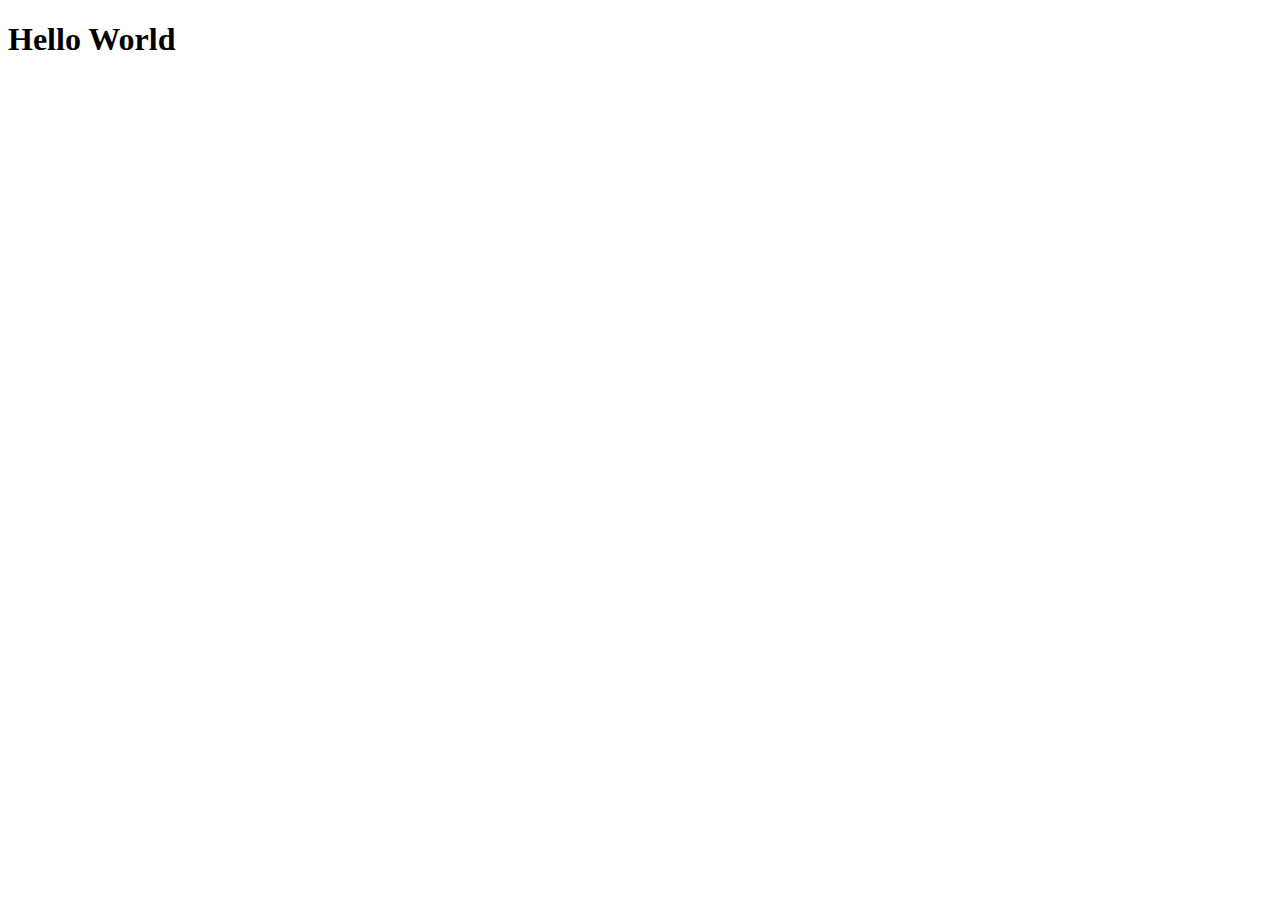
==== index.html @ 64132ff8 "Merge pull request #3 from Geek-N/html.index" ====
<!DOCTYPE html>
<html lang="en">
<head>
    <meta charset="UTF-8">
    <meta name="viewport" content="width=device-width, initial-scale=1.0">
    <title>Pulse Event Center</title>
    <link rel="stylesheet" href="./styles.css" />
</head>
<body>
    <header>
        <h1>Hello World</h1>
    </header>
    <main>

    </main>
    <script src="./script.js"></script>
</body>
</html>
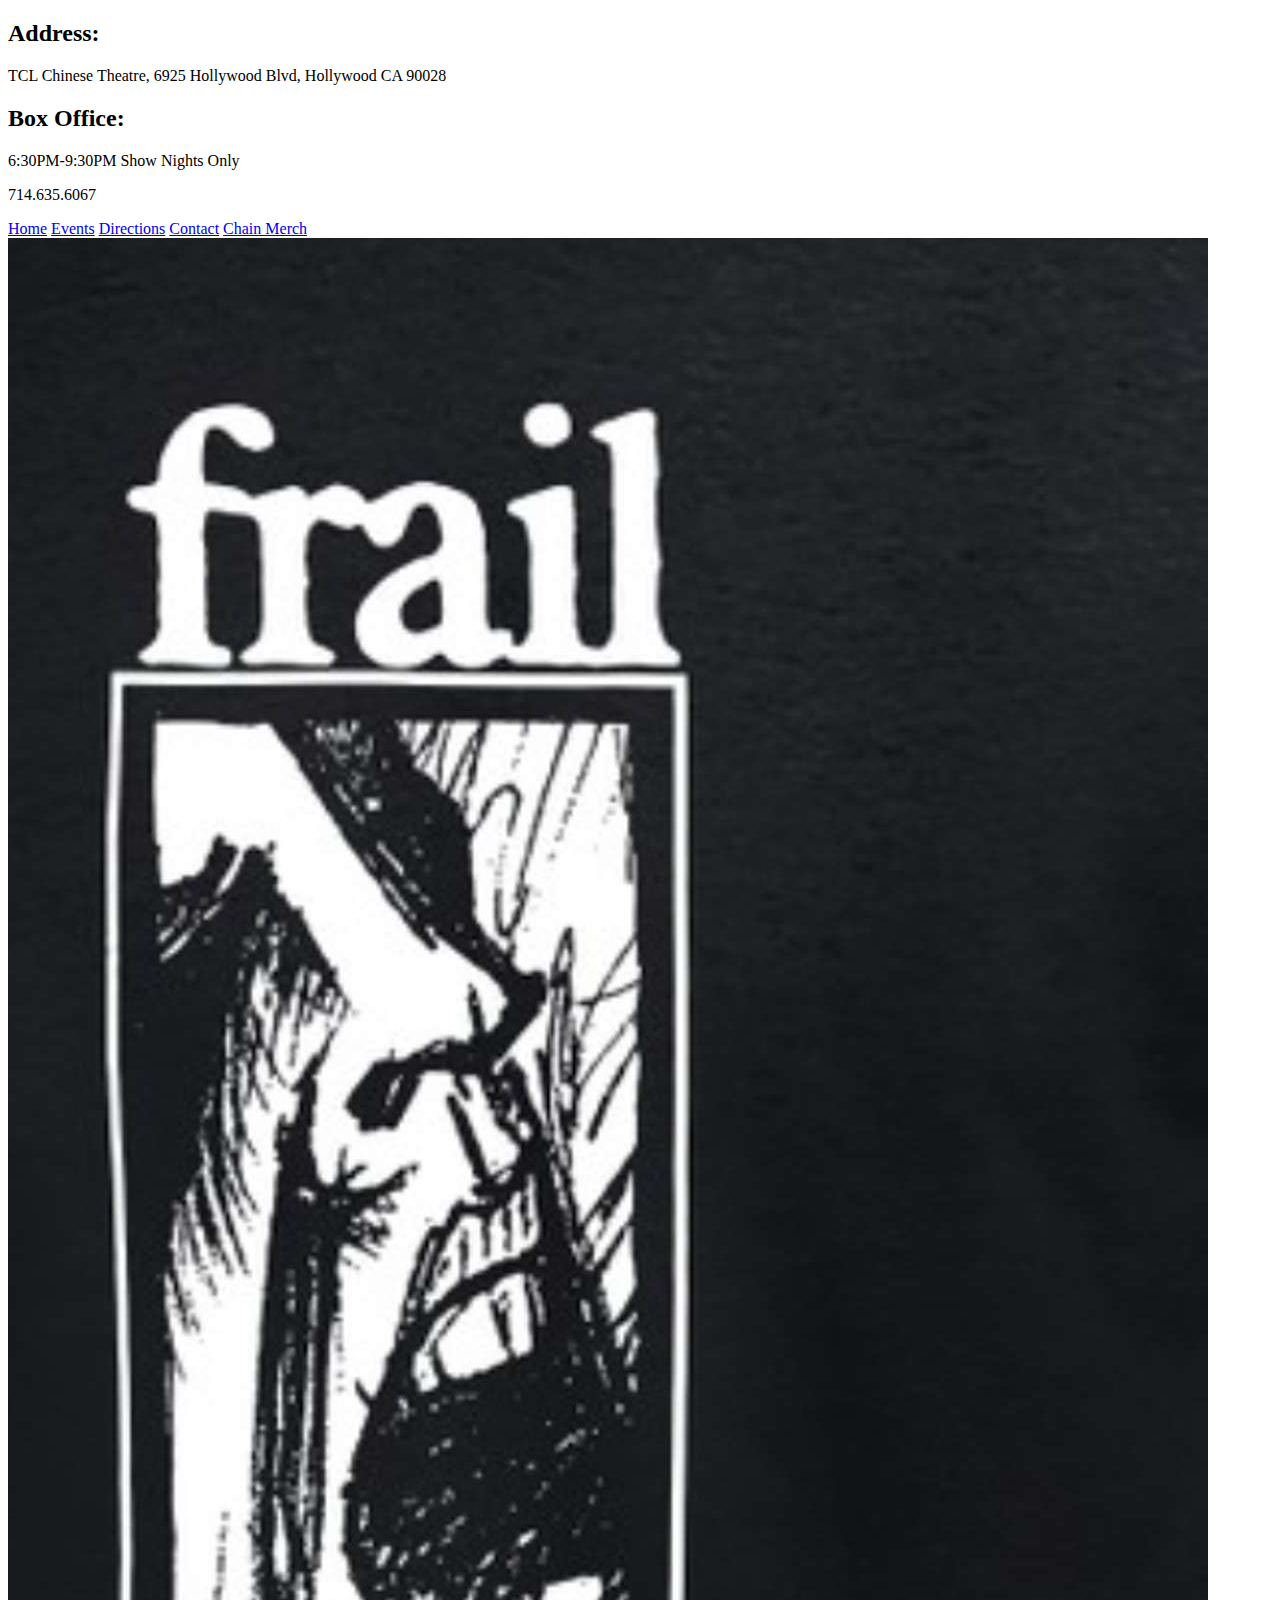
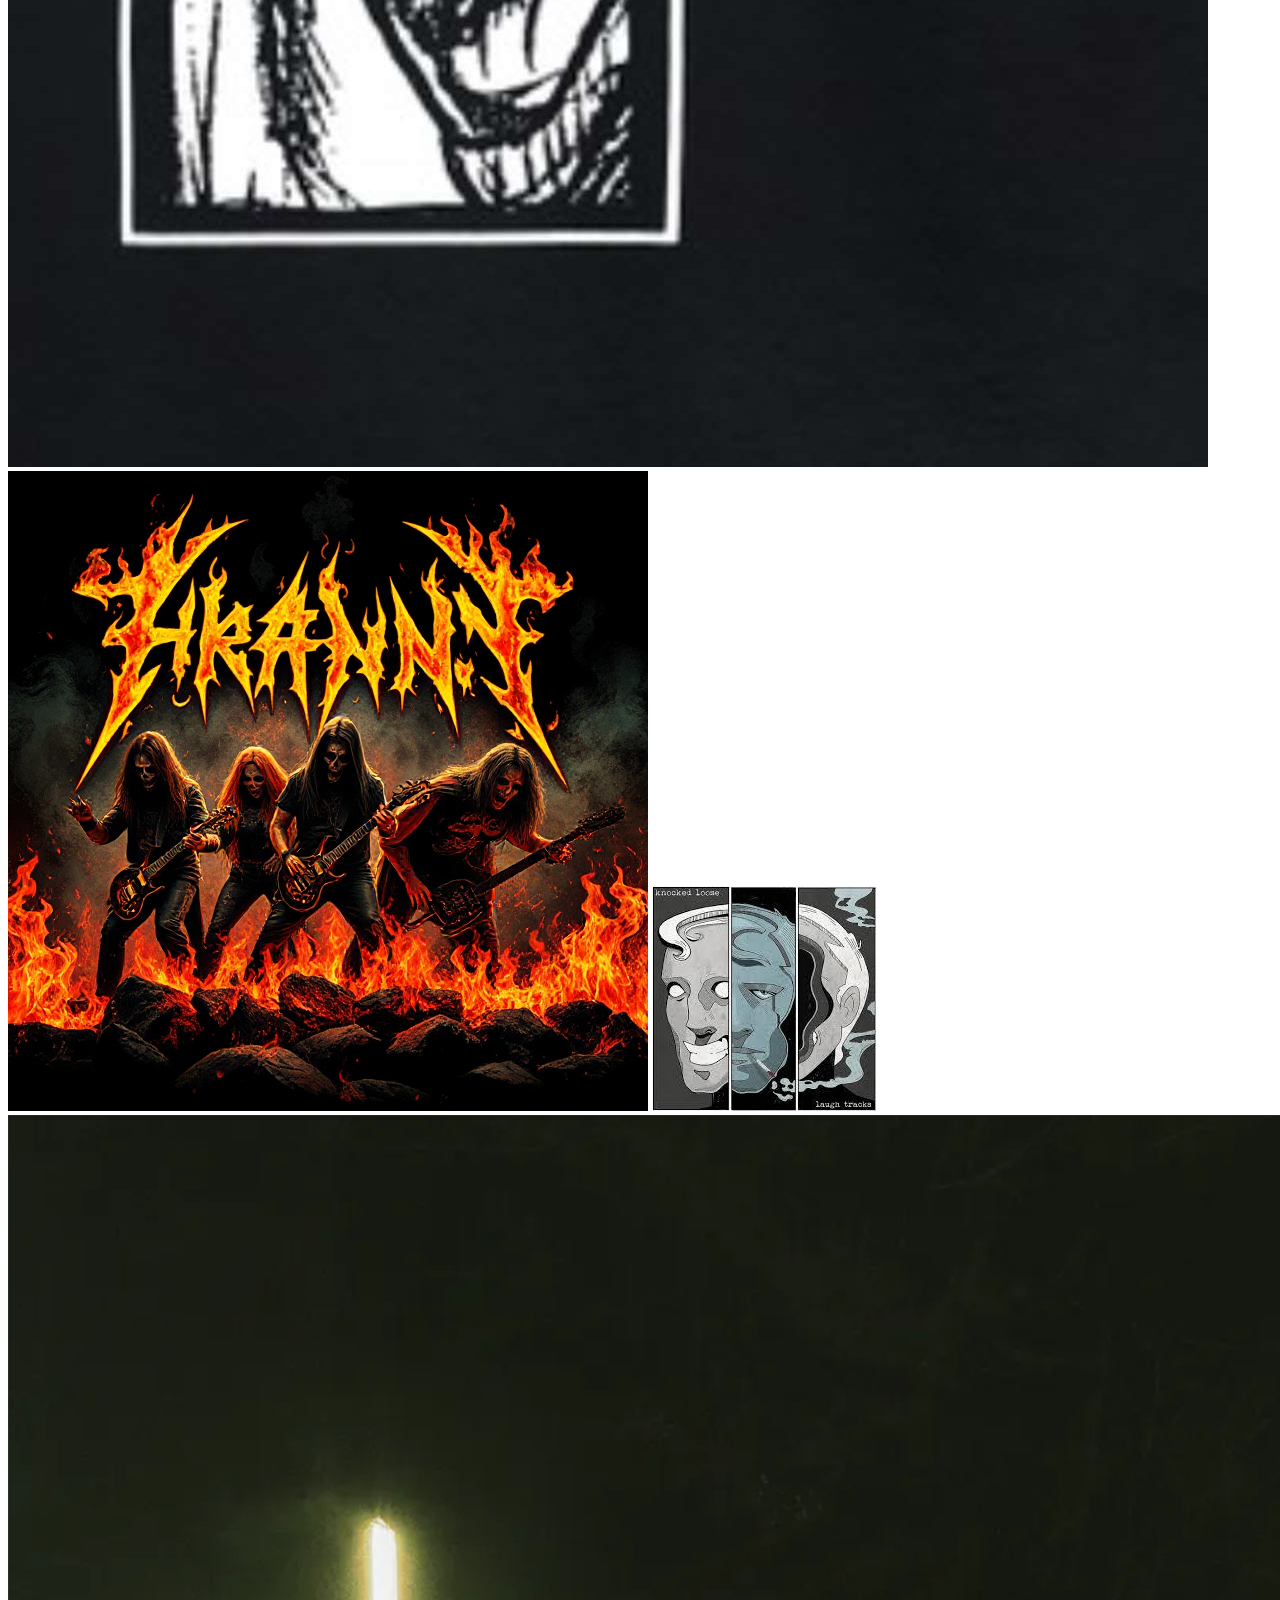
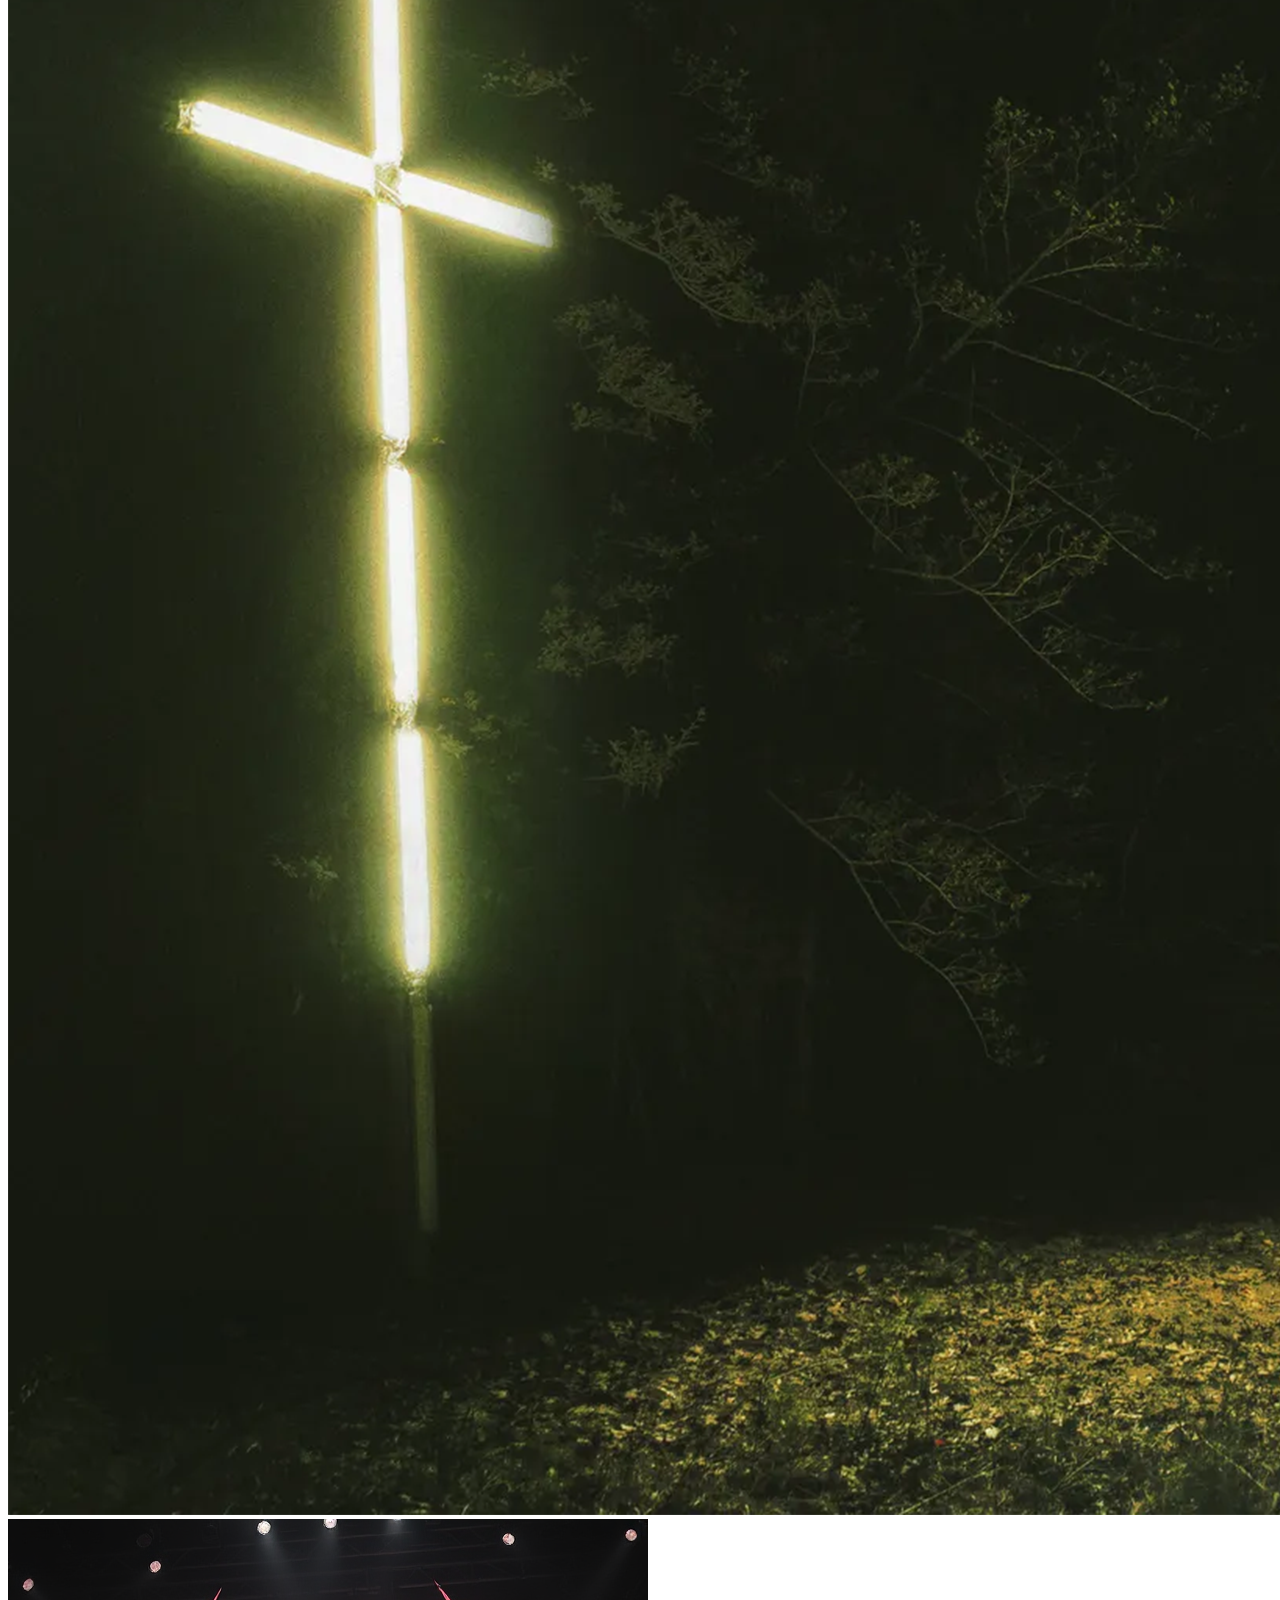
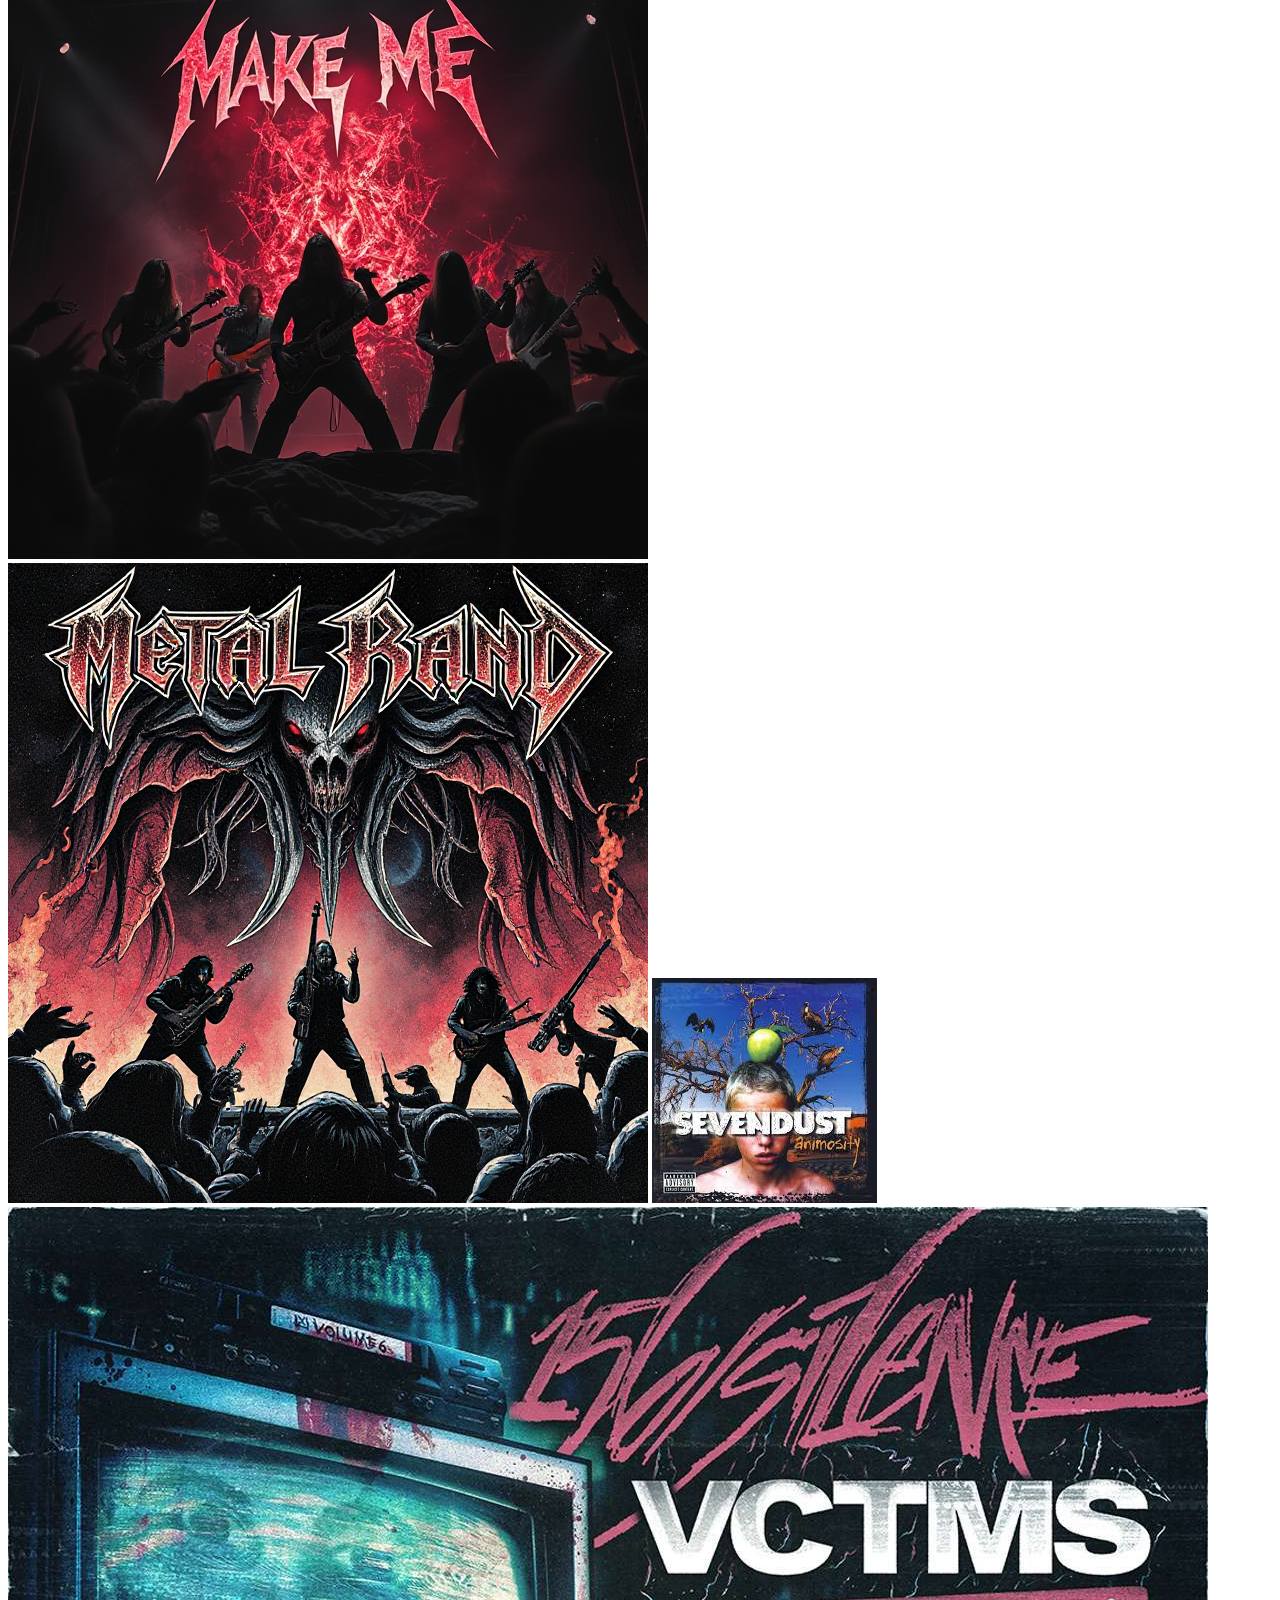
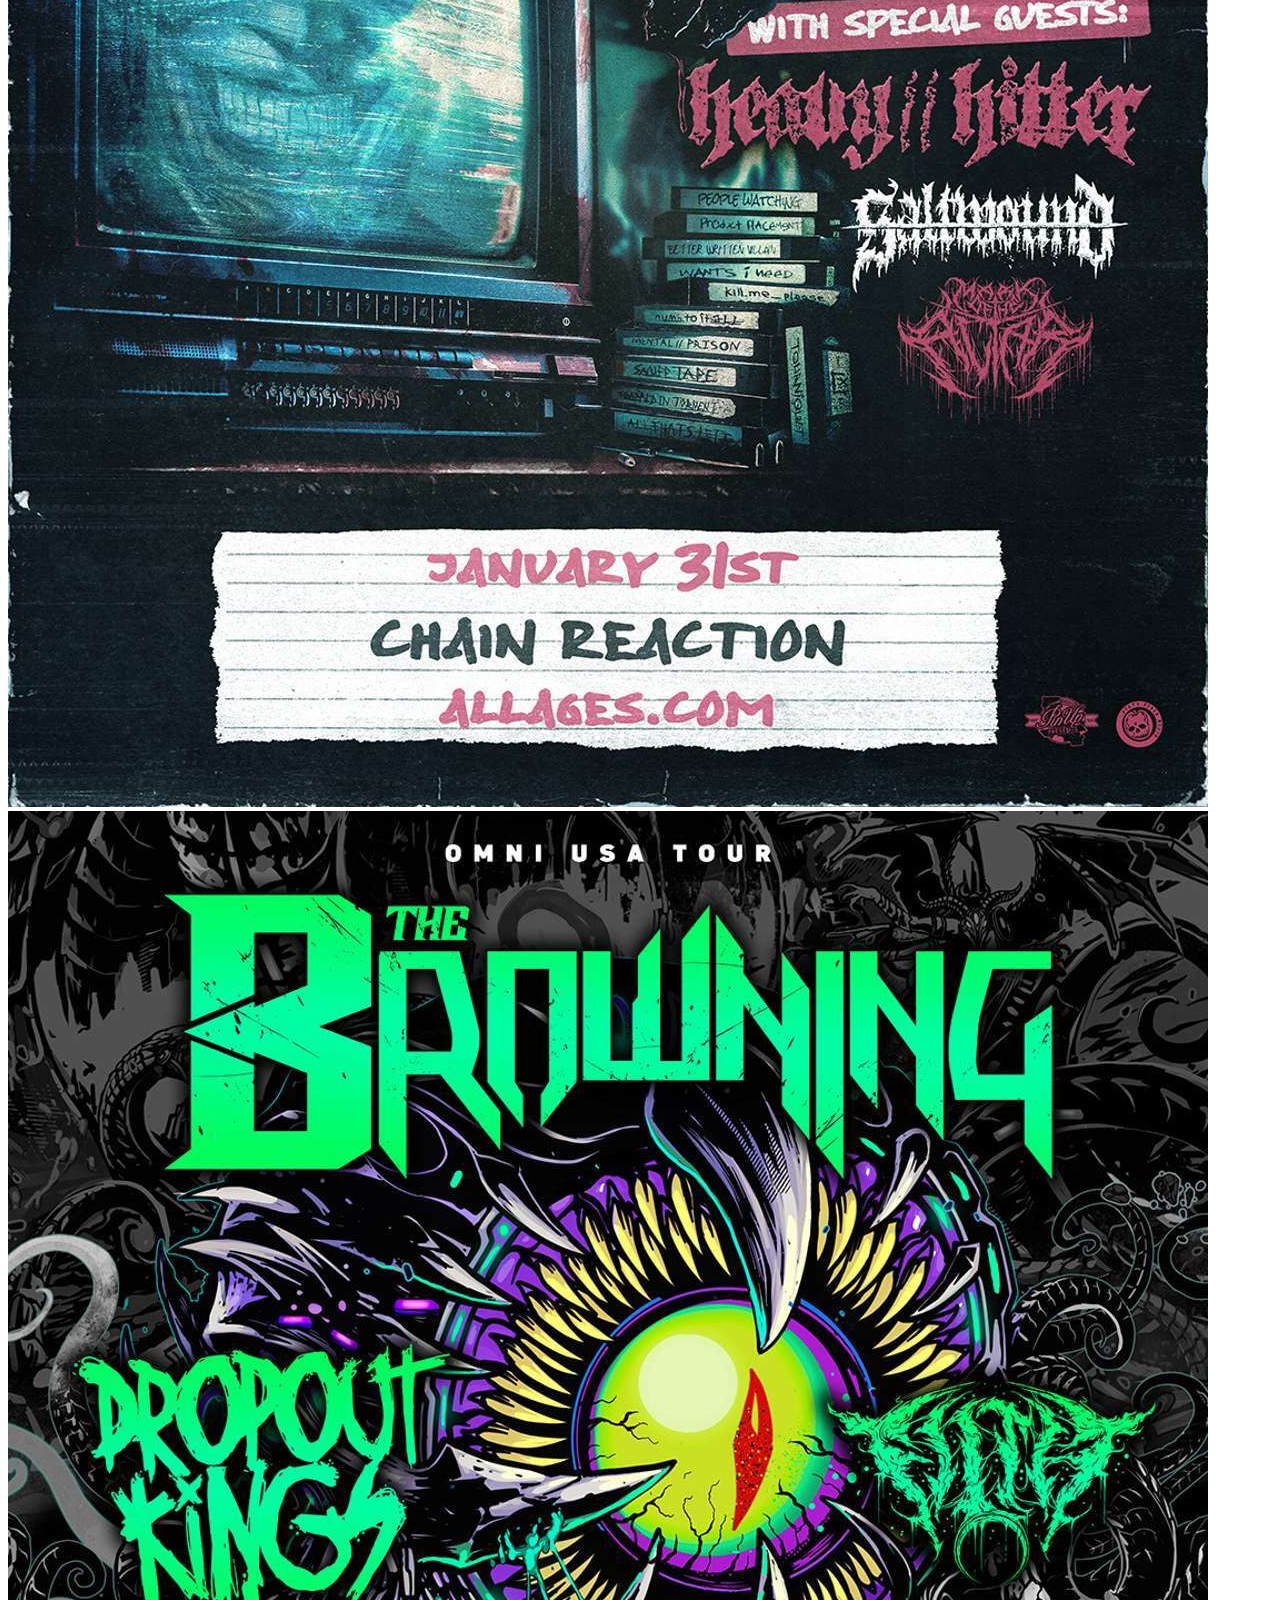
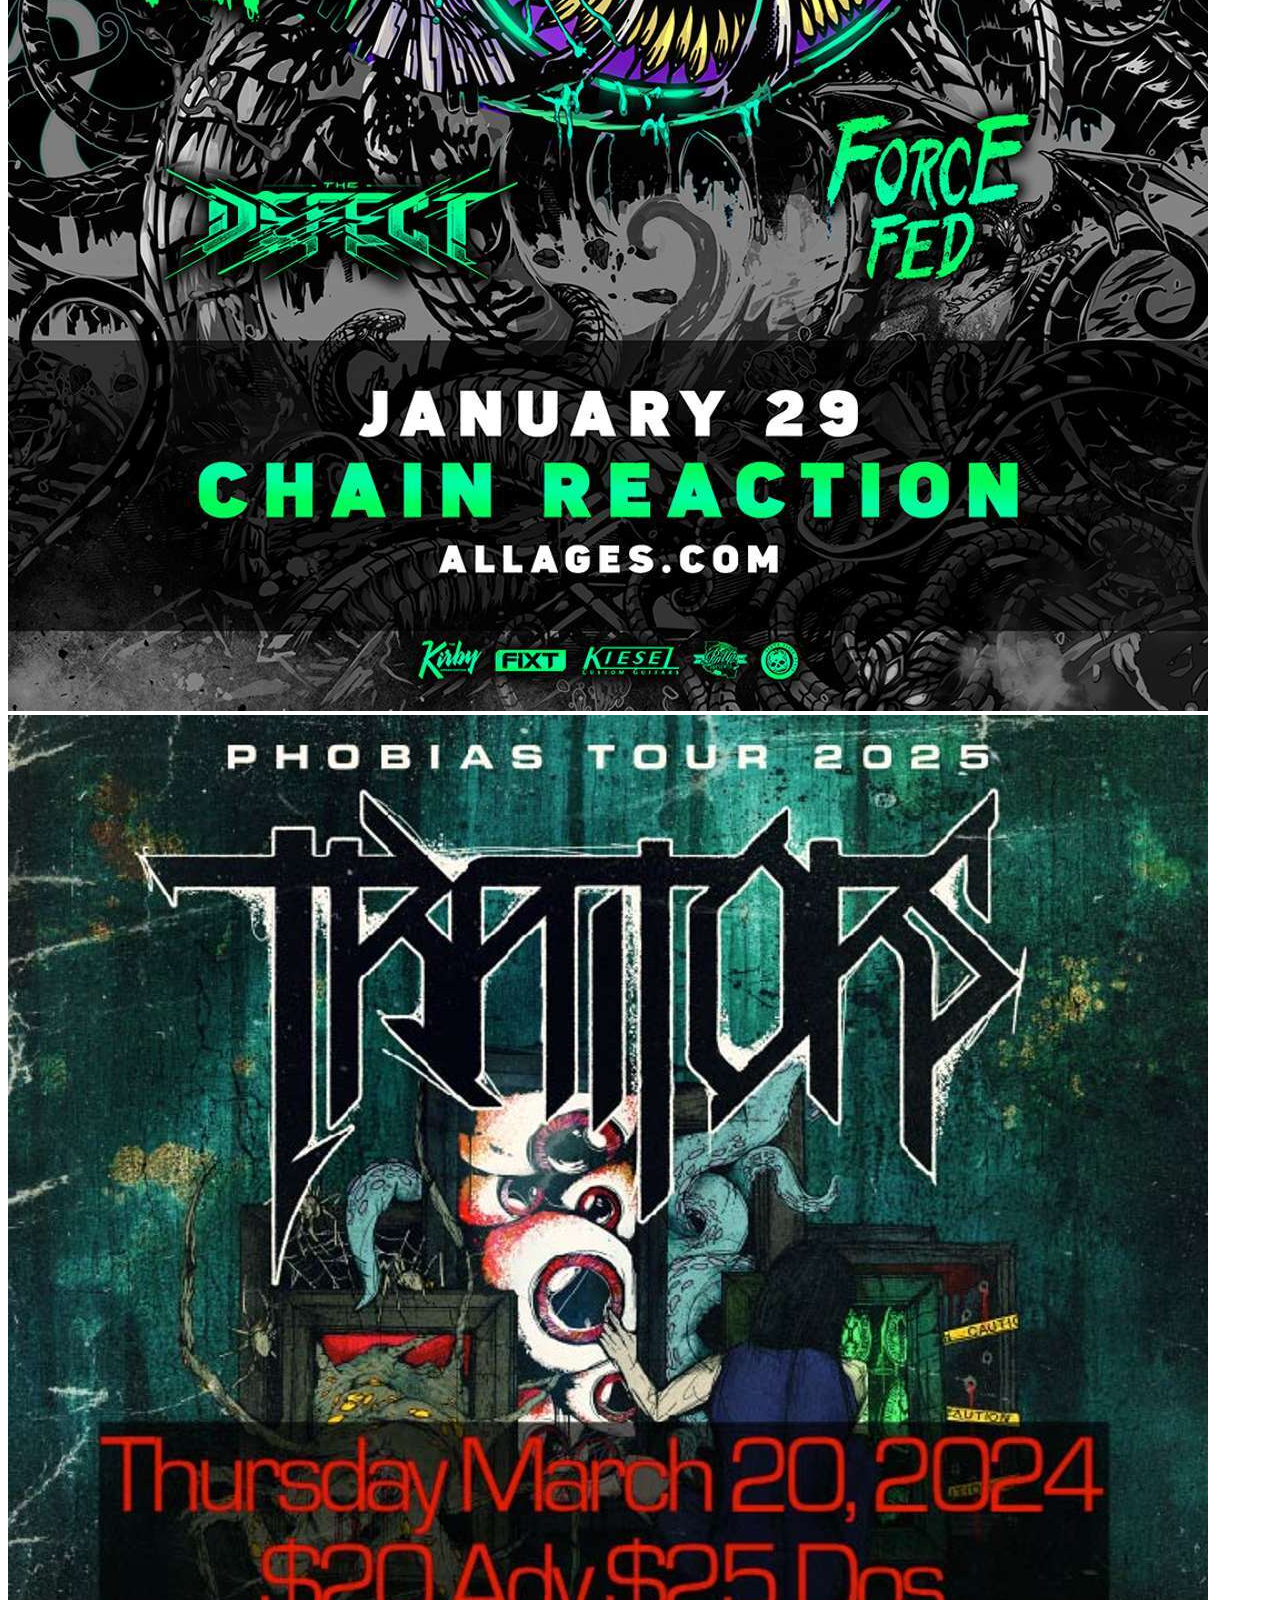
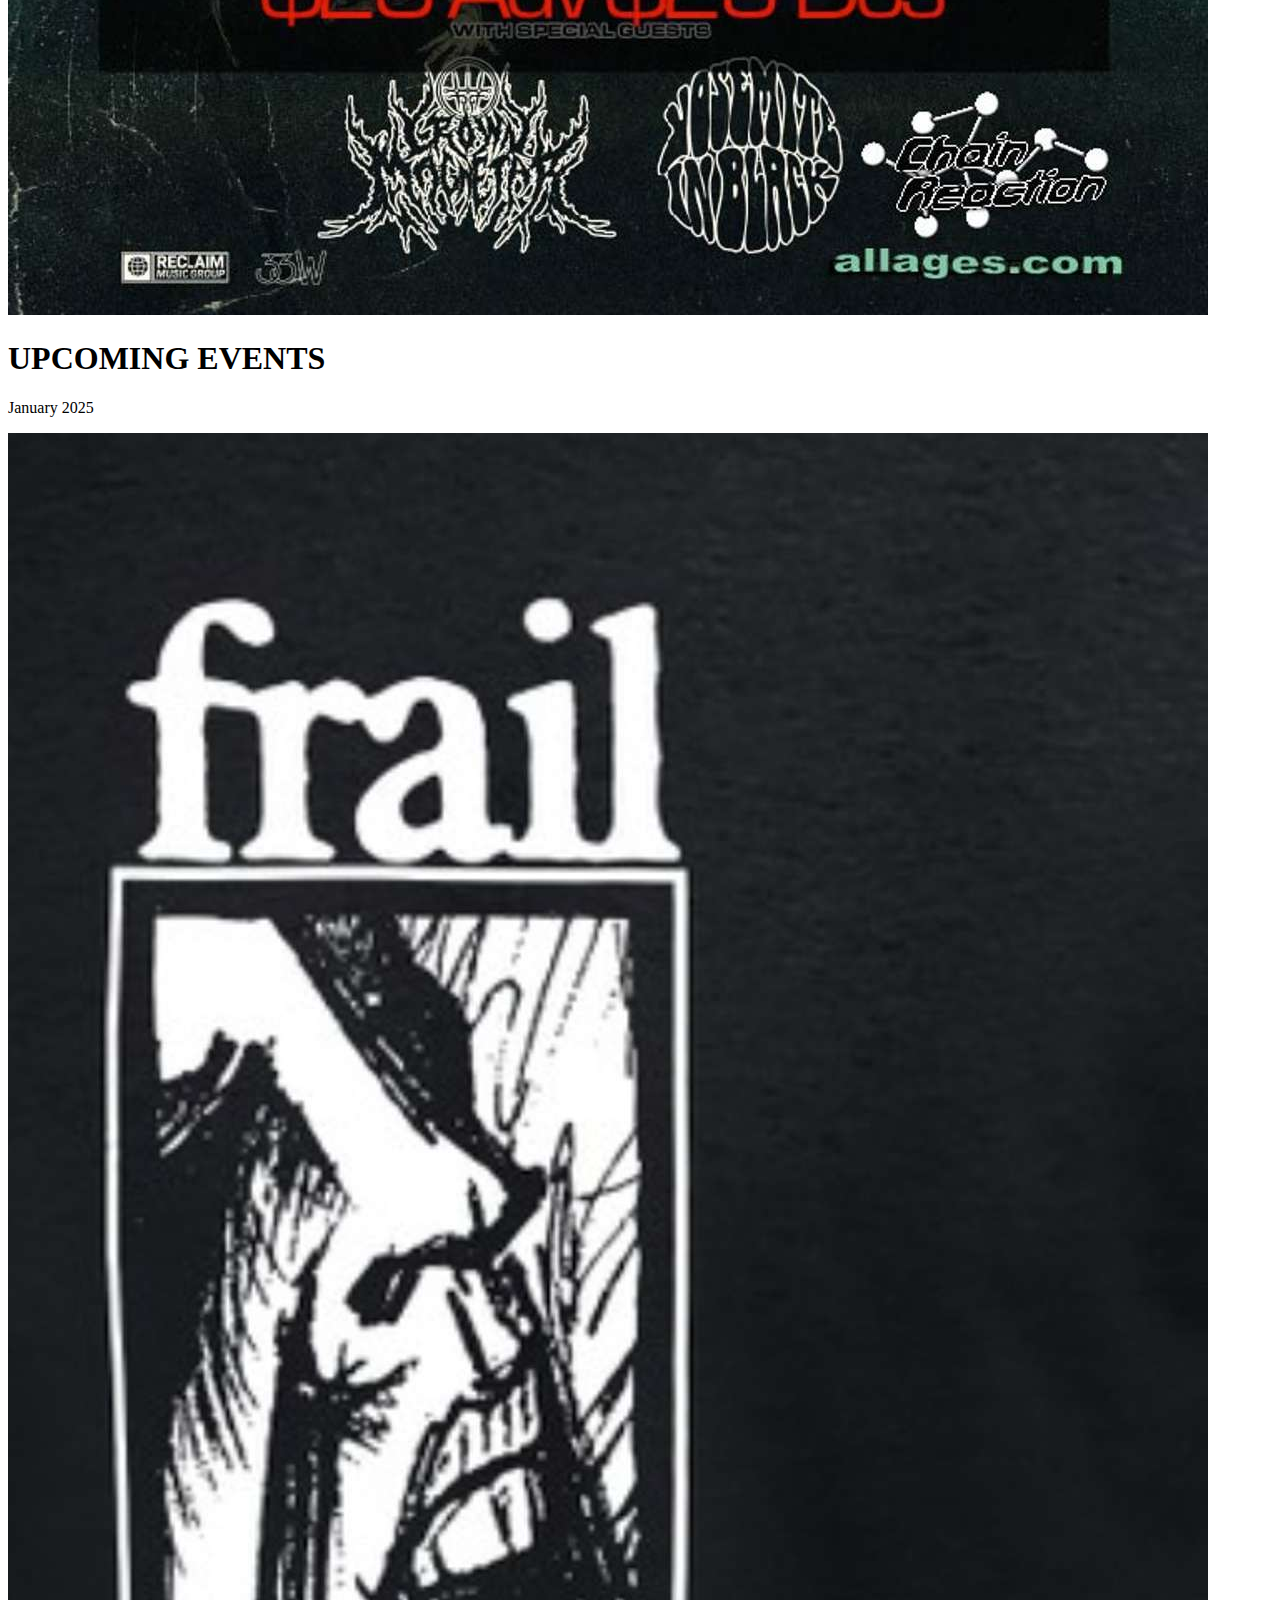
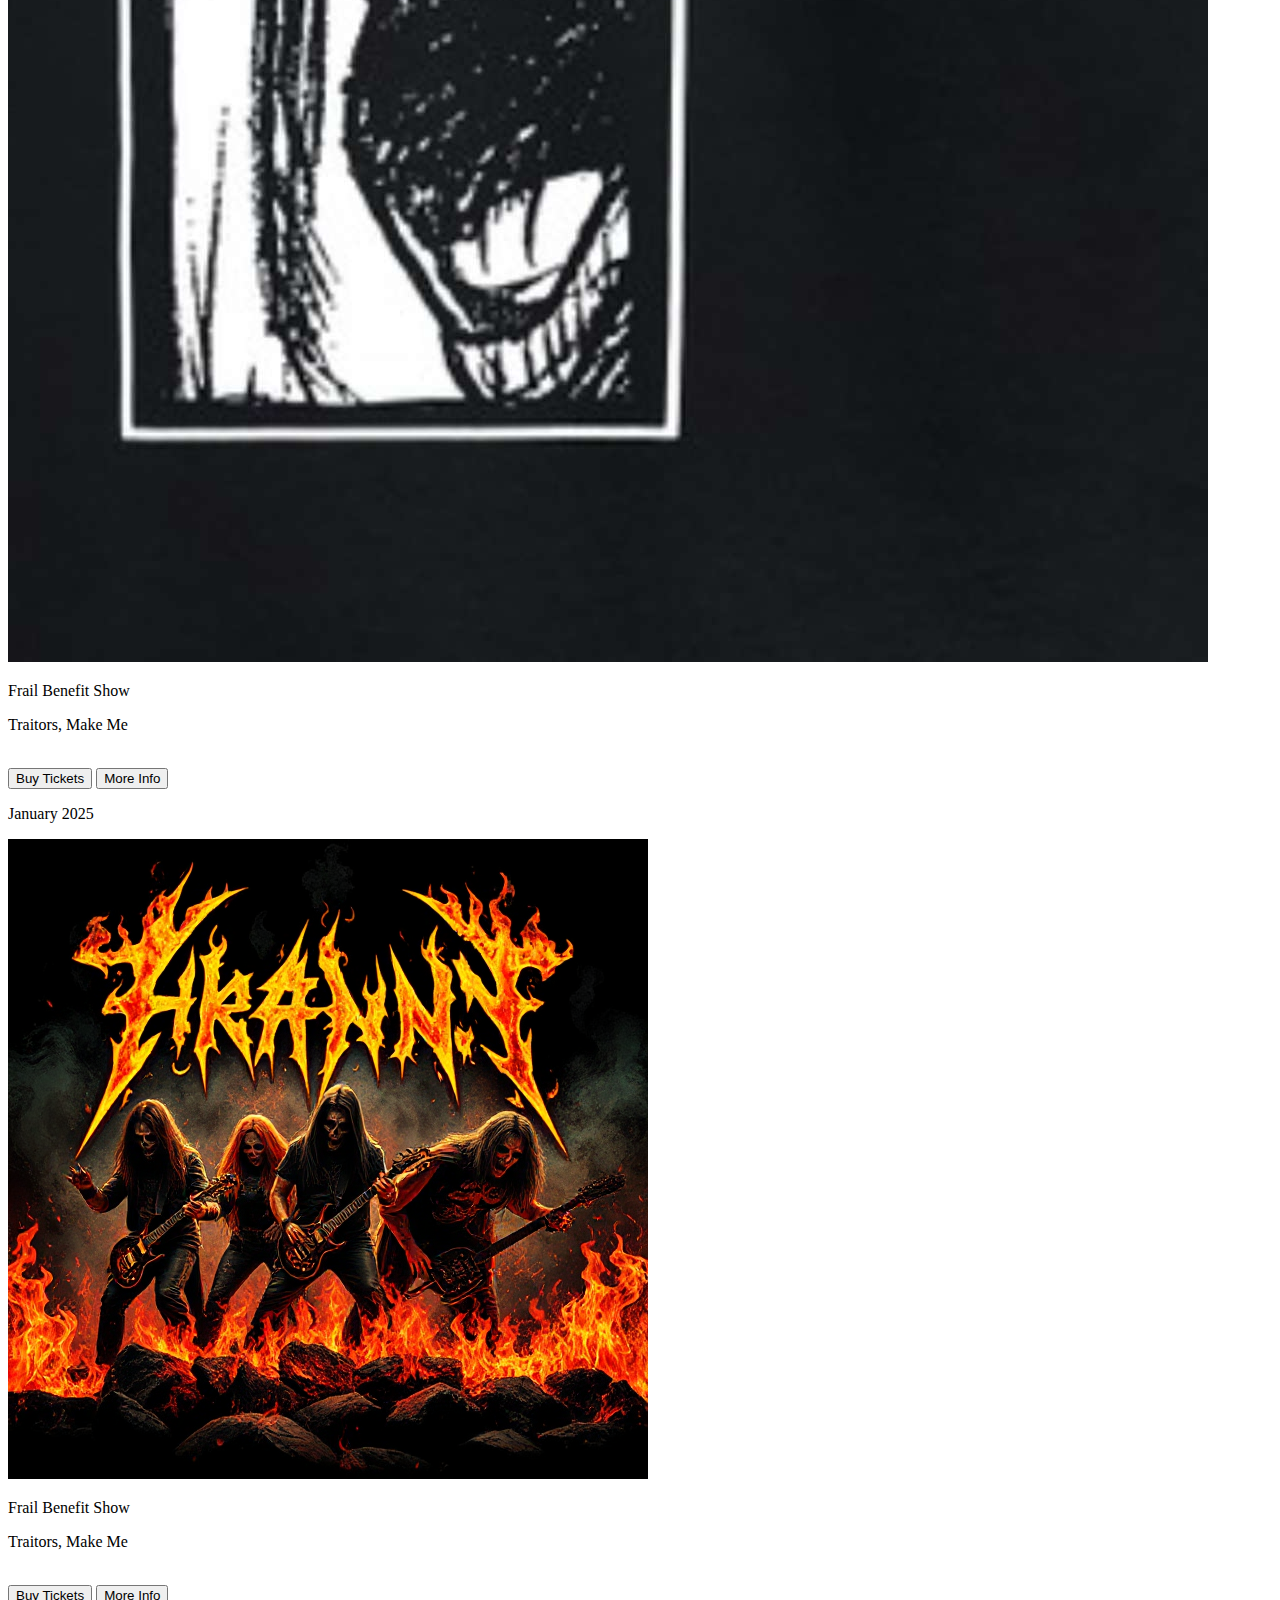
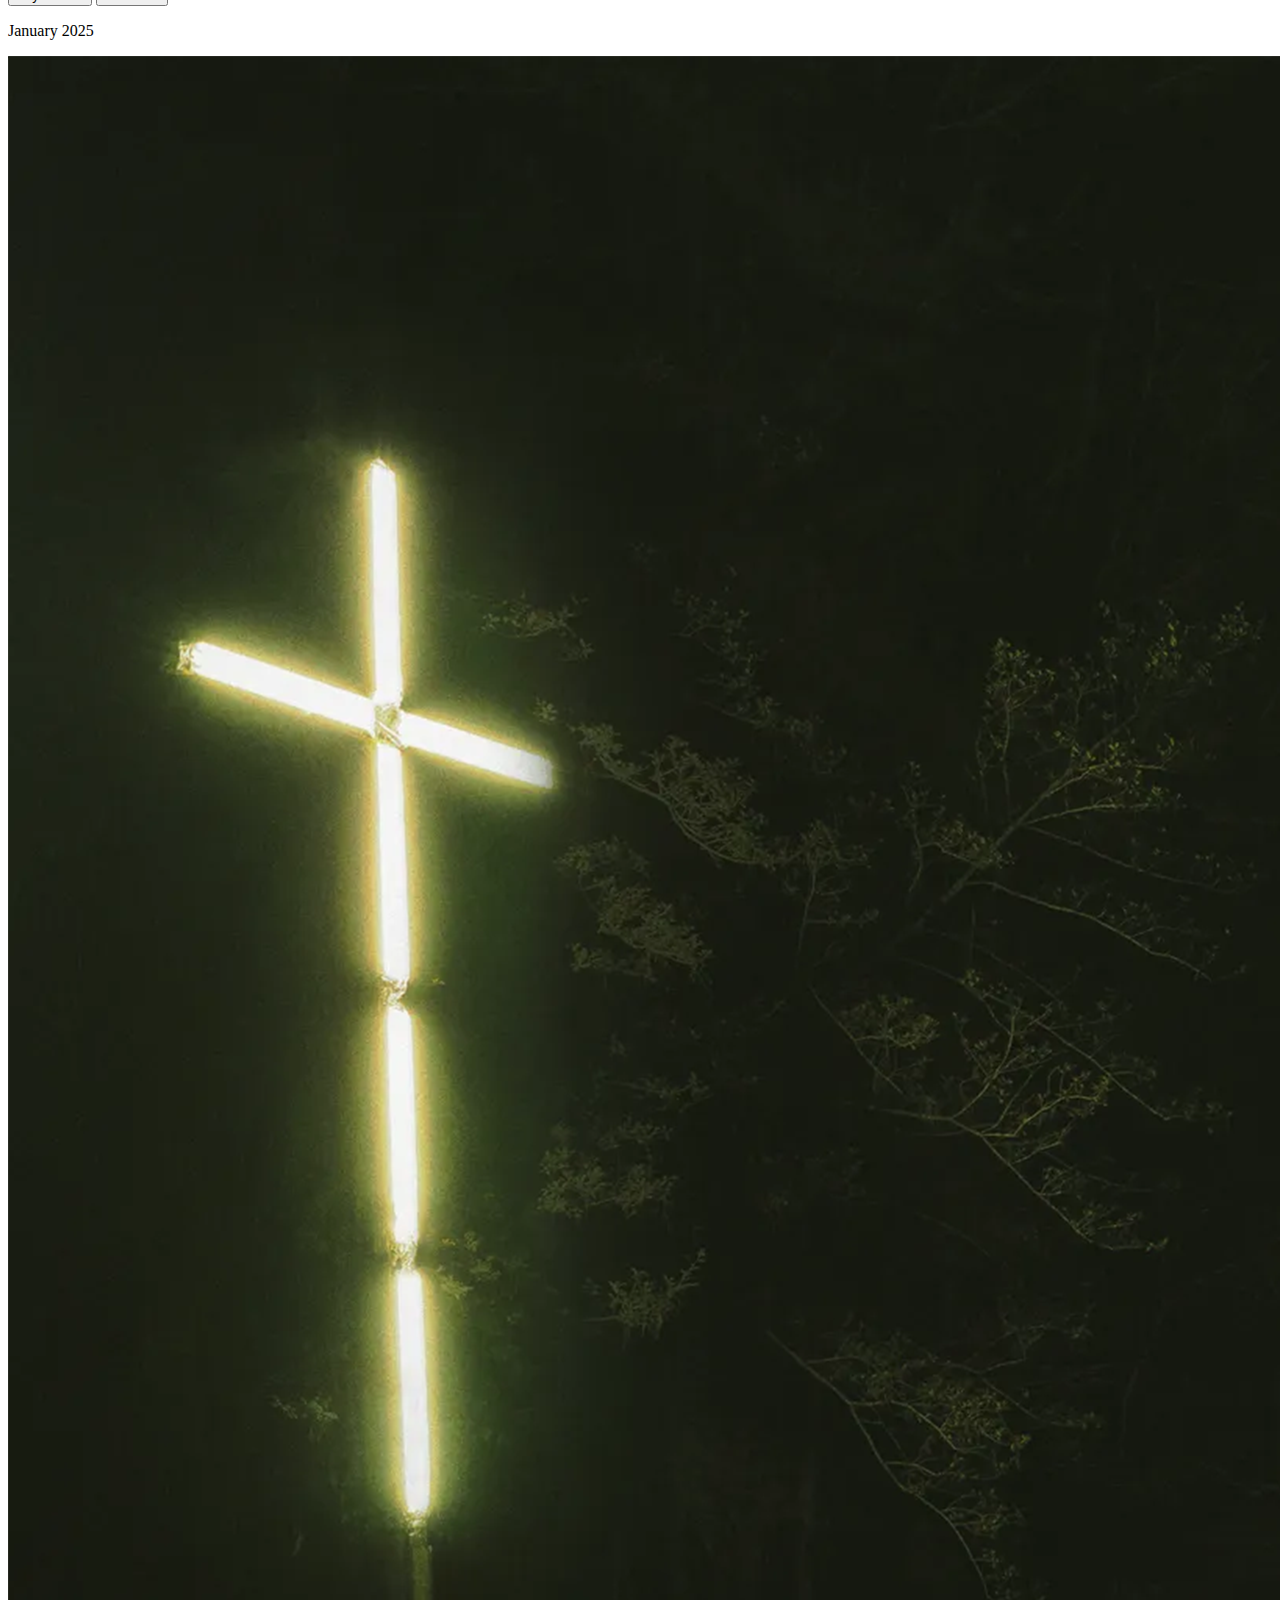
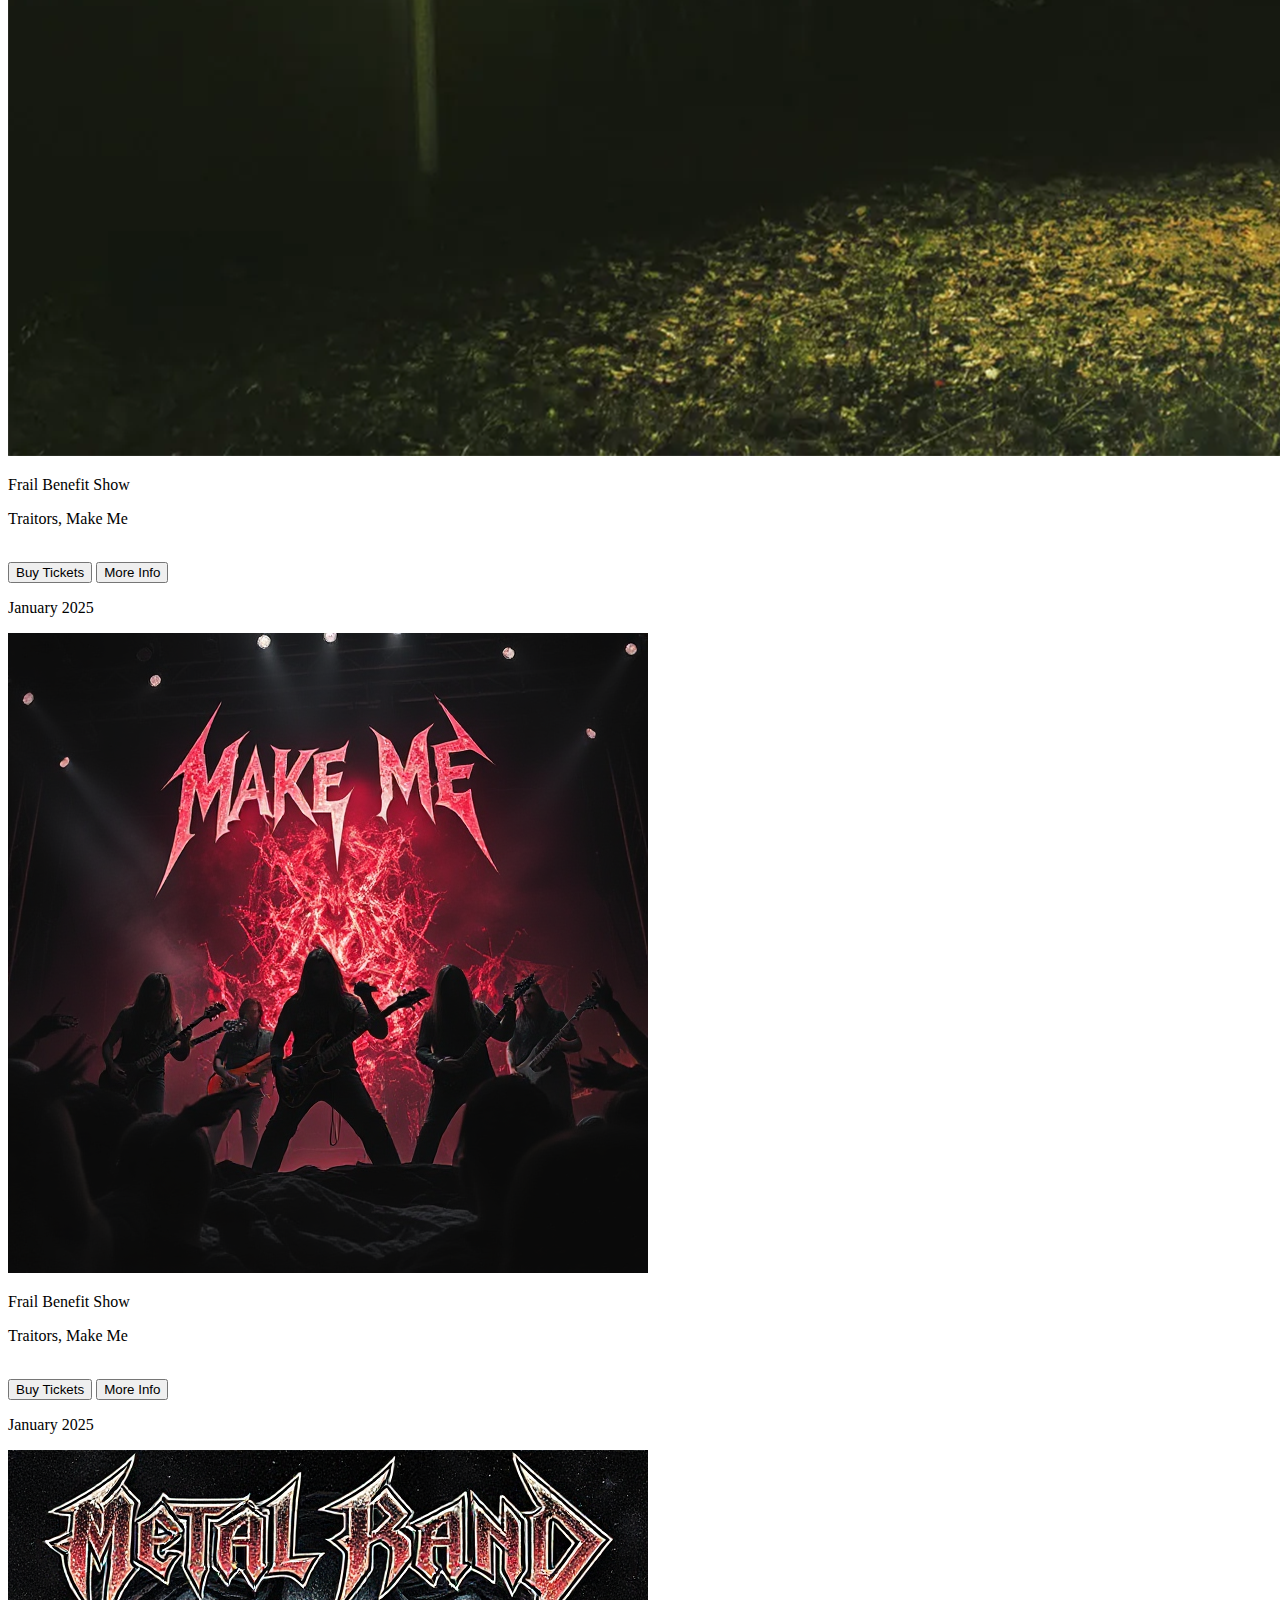
==== commit 717635f3: "full framework index.html" ====
--- a/index.html
+++ b/index.html
@@ -3,16 +3,199 @@
 <head>
     <meta charset="UTF-8">
     <meta name="viewport" content="width=device-width, initial-scale=1.0">
-    <title>Pulse Event Center</title>
+    <title>Our Event Center</title>
     <link rel="stylesheet" href="./styles.css" />
 </head>
 <body>
     <header>
-        <h1>Hello World</h1>
+        <h2 id="address">Address:</h2>
+        <p>TCL Chinese Theatre, 6925 Hollywood Blvd, Hollywood CA 90028</p>
+        <h2 id="box-office">Box Office:</h2>
+        <p>6:30PM-9:30PM Show Nights Only</p>
+        <p id="phone">714.635.6067</p>
+
+        <nav>
+            <a href="#home">Home</a>
+            <a href="#events">Events</a>
+            <a href="#directions">Directions</a>
+            <a href="#contact">Contact</a>
+            <a href="#chain-merch">Chain Merch</a>
+            <img placeholder="twitter">
+            <img placeholder="facebook">
+            <img placeholder="instagram">
+        </nav>
     </header>
+
     <main>
-
+        <section class="top center-slider">
+            <div class="images">
+                <img src="./images/Frail.png" placeholder="Frail">
+                <img src="./images/Hranni.jpg" placeholder="Heranni">
+                <img src="./images/knocked.jpeg" placeholder="knocked">
+                <img src="./images/light_cross.png" placeholder="light_cross">
+                <img src="./images/make_me.jpg" placeholder="make_me">
+                <img src="./images/metal_band.jpg" placeholder="metal_band">
+                <img src="./images/sevendust.jpeg" placeholder="sevendust">
+                <img src="./images/Silence.png" placeholder="Silence">
+                <img src="./images/The Browning.png" placeholder="The Browning">
+                <img src="./images/traitors.png" placeholder="traitors">
+            </div>
+        </section>
+
+        <section class="main upcoming-events">
+            <h1>UPCOMING EVENTS</h1>
+
+            <div class="event-1">
+                <p id="date">January 2025</p>
+                <img src="./images/Frail.png" placeholder="Frail">
+                <p id="description">Frail Benefit Show</p>
+                <p id="artists">Traitors, Make Me</p>
+                <img placeholder="clock emoji"/>
+                <img placeholder="ticket emoji"/>
+                <div class="location"></div>
+                <button class="buy-tickets">Buy Tickets</button>
+                <button class="more-info">More Info</button>
+            </div>
+
+            <div class="event-2">
+                <p id="date">January 2025</p>
+                <img src="./images/Hranni.jpg" placeholder="Heranni">
+                <p id="description">Frail Benefit Show</p>
+                <p id="artists">Traitors, Make Me</p>
+                <img placeholder="clock emoji"/>
+                <img placeholder="ticket emoji"/>
+                <div class="location"></div>
+                <button class="buy-tickets">Buy Tickets</button>
+                <button class="more-info">More Info</button>
+            </div>
+
+            <div class="event-3">
+                <p id="date">January 2025</p>
+                <img src="./images/light_cross.png" placeholder="light_cross">
+                <p id="description">Frail Benefit Show</p>
+                <p id="artists">Traitors, Make Me</p>
+                <img placeholder="clock emoji"/>
+                <img placeholder="ticket emoji"/>
+                <div class="location"></div>
+                <button class="buy-tickets">Buy Tickets</button>
+                <button class="more-info">More Info</button>
+            </div>
+
+            <div class="event-4">
+                <p id="date">January 2025</p>
+                <img src="./images/make_me.jpg" placeholder="make_me">
+                <p id="description">Frail Benefit Show</p>
+                <p id="artists">Traitors, Make Me</p>
+                <img placeholder="clock emoji"/>
+                <img placeholder="ticket emoji"/>
+                <div class="location"></div>
+                <button class="buy-tickets">Buy Tickets</button>
+                <button class="more-info">More Info</button>
+            </div>
+
+            <div class="event-5">
+                <p id="date">January 2025</p>
+                <img src="./images/metal_band.jpg" placeholder="metal_band">
+                <p id="description">Frail Benefit Show</p>
+                <p id="artists">Traitors, Make Me</p>
+                <img placeholder="clock emoji"/>
+                <img placeholder="ticket emoji"/>
+                <div class="location"></div>
+                <button class="buy-tickets">Buy Tickets</button>
+                <button class="more-info">More Info</button>
+            </div>
+
+            <div class="event-6">
+                <p id="date">January 2025</p>
+                <img src="./images/sevendust.jpeg" placeholder="sevendust">
+                <p id="description">Frail Benefit Show</p>
+                <p id="artists">Traitors, Make Me</p>
+                <img placeholder="clock emoji"/>
+                <img placeholder="ticket emoji"/>
+                <div class="location"></div>
+                <button class="buy-tickets">Buy Tickets</button>
+                <button class="more-info">More Info</button>
+            </div>
+
+            <div class="event-7">
+                <p id="date">January 2025</p>
+                <img src="./images/Silence.png" placeholder="Silence">
+                <p id="description">Frail Benefit Show</p>
+                <p id="artists">Traitors, Make Me</p>
+                <img placeholder="clock emoji"/>
+                <img placeholder="ticket emoji"/>
+                <div class="location"></div>
+                <button class="buy-tickets">Buy Tickets</button>
+                <button class="more-info">More Info</button>
+            </div>
+
+            <div class="event-8">
+                <p id="date">January 2025</p>
+                <img src="./images/The Browning.png" placeholder="The Browning">
+                <p id="description">Frail Benefit Show</p>
+                <p id="artists">Traitors, Make Me</p>
+                <img placeholder="clock emoji"/>
+                <img placeholder="ticket emoji"/>
+                <div class="location"></div>
+                <button class="buy-tickets">Buy Tickets</button>
+                <button class="more-info">More Info</button>
+            </div>
+
+            <div class="event-9">
+                <p id="date">January 2025</p>
+                <img src="./images/traitors.png" placeholder="traitors">
+                <p id="description">Frail Benefit Show</p>
+                <p id="artists">Traitors, Make Me</p>
+                <img placeholder="clock emoji"/>
+                <img placeholder="ticket emoji"/>
+                <div class="location"></div>
+                <button class="buy-tickets">Buy Tickets</button>
+                <button class="more-info">More Info</button>
+            </div>
+        </section>
+
+        <section class="main just-announced">
+            <div id="event-1">
+                <p id="date">SAT, FEB 15</p>
+                <p id="event-name">[Event Name]</p>
+                <p id="artists">[Artist Name]</p>
+                <div class="location"></div>
+                <button class="tickets">Tickets</button>
+            </div>
+
+            <div id="event-2">
+                <p id="date">SAT, FEB 15</p>
+                <p id="event-name">[Event Name]</p>
+                <p id="artists">[Artist Name]</p>
+                <div class="location"></div>
+                <button class="tickets">Tickets</button>
+            </div>
+
+            <div id="event-3">
+                <p id="date">SAT, FEB 15</p>
+                <p id="event-name">[Event Name]</p>
+                <p id="artists">[Artist Name]</p>
+                <div class="location"></div>
+                <button class="tickets">Tickets</button>
+            </div>
+
+            <div id="event-4">
+                <p id="date">SAT, FEB 15</p>
+                <p id="event-name">[Event Name]</p>
+                <p id="artists">[Artist Name]</p>
+                <div class="location"></div>
+                <button class="tickets">Tickets</button>
+            </div>
+
+            <div id="event-5">
+                <p id="date">SAT, FEB 15</p>
+                <p id="event-name">[Event Name]</p>
+                <p id="artists">[Artist Name]</p>
+                <div class="location"></div>
+                <button class="tickets">Tickets</button>
+            </div>
+        </section>
     </main>
     <script src="./script.js"></script>
 </body>
-</html>+</html> 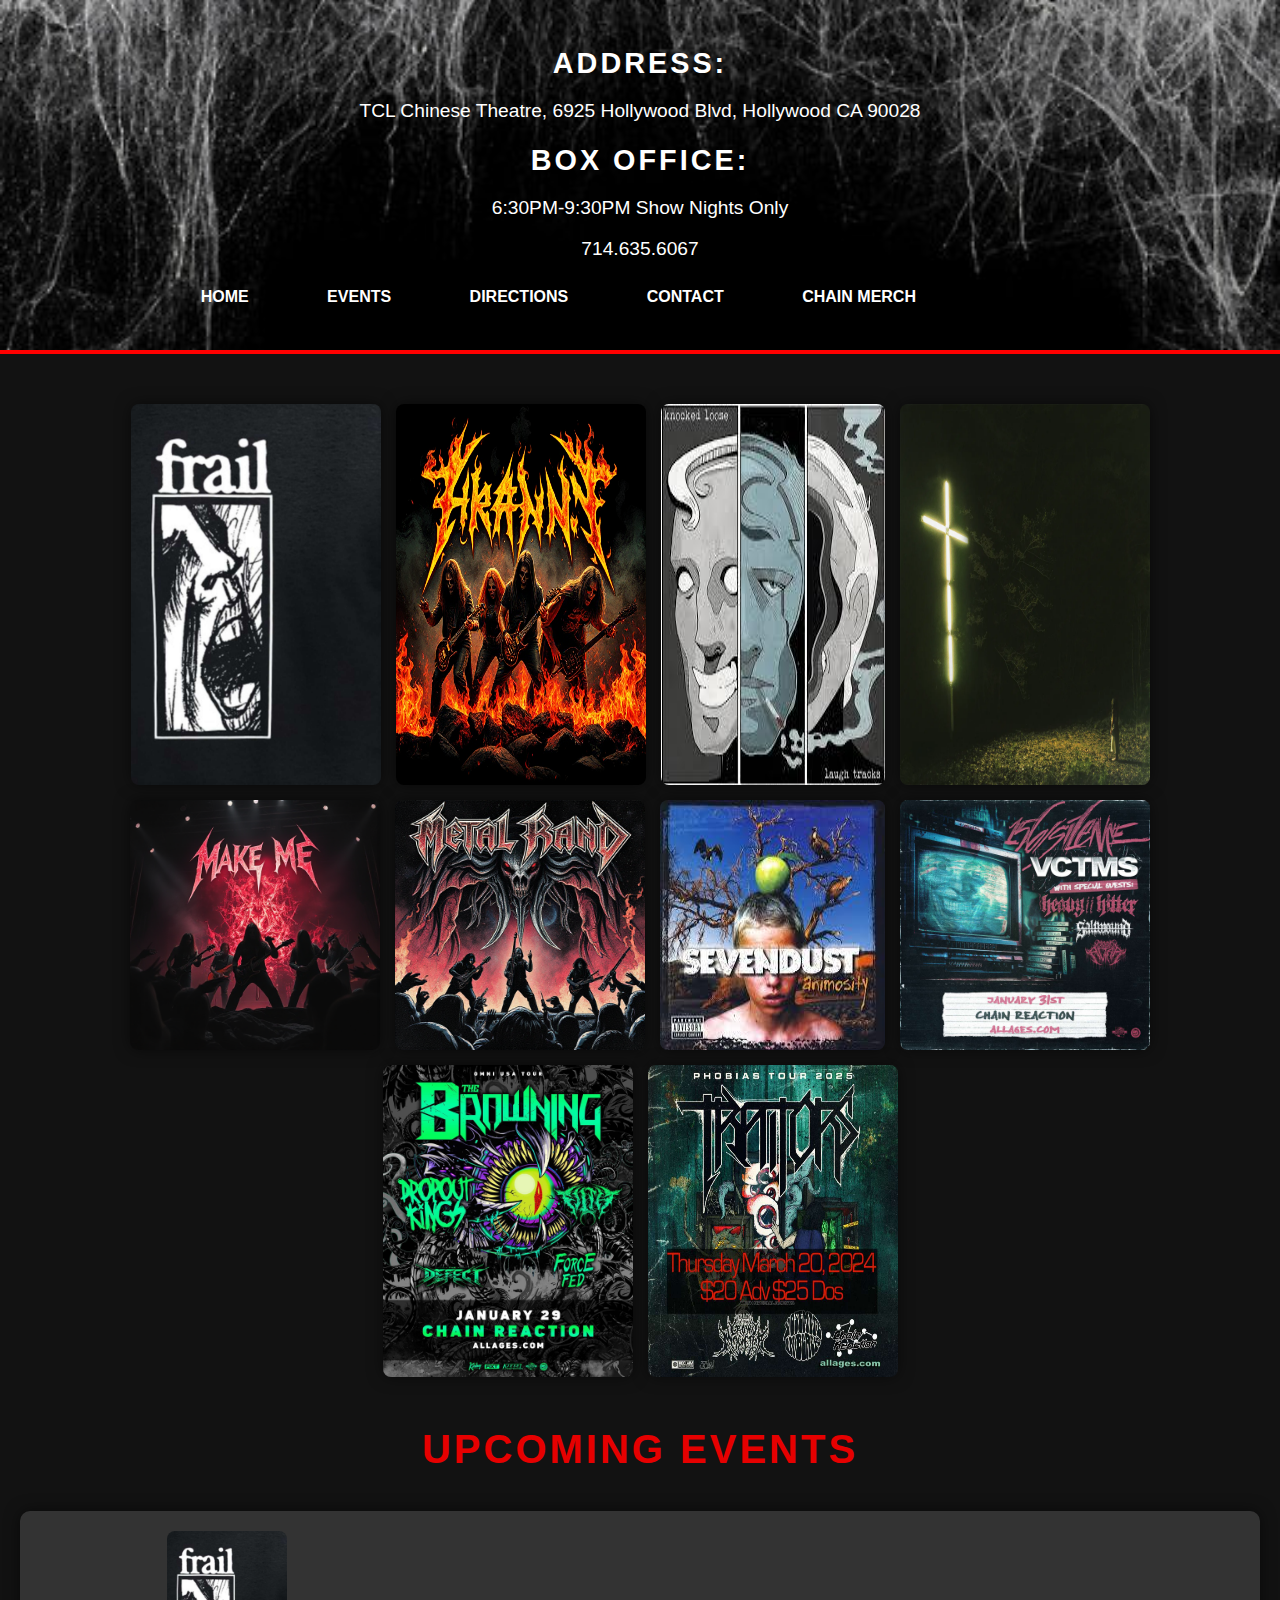
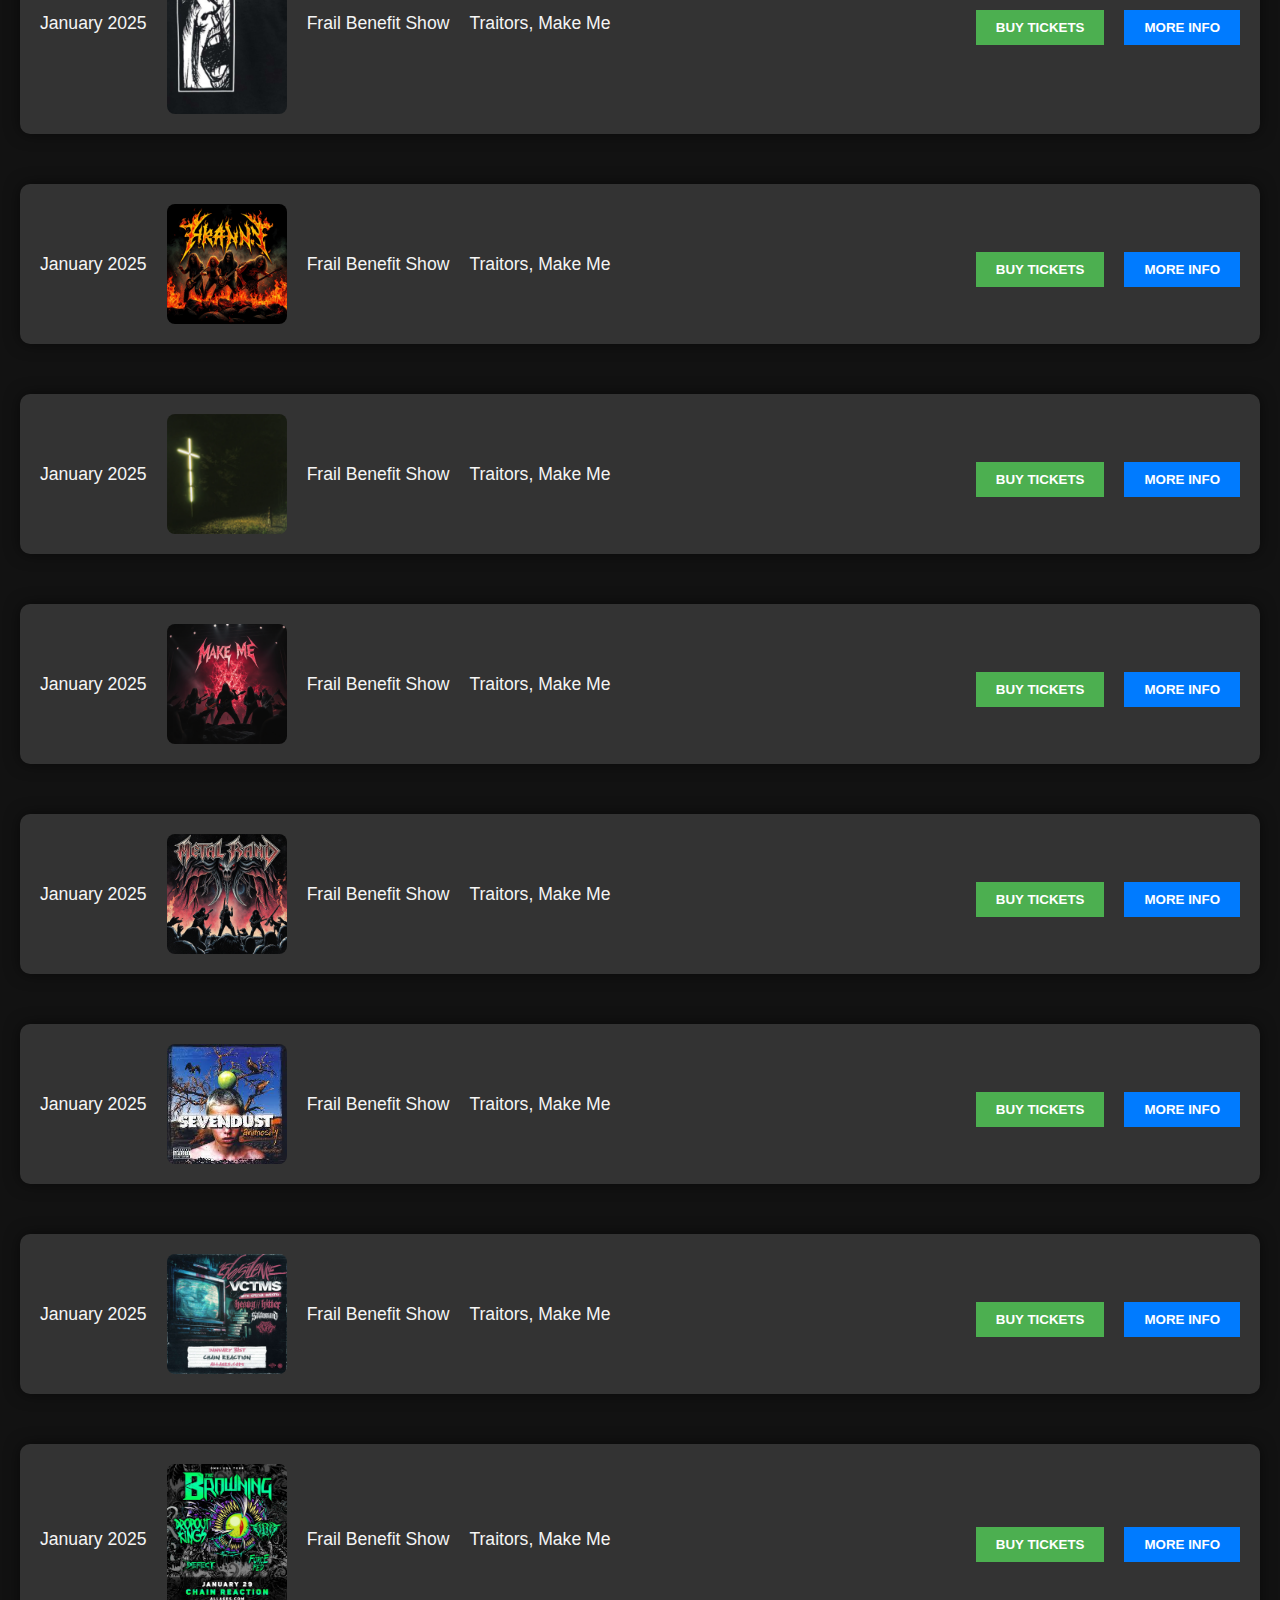
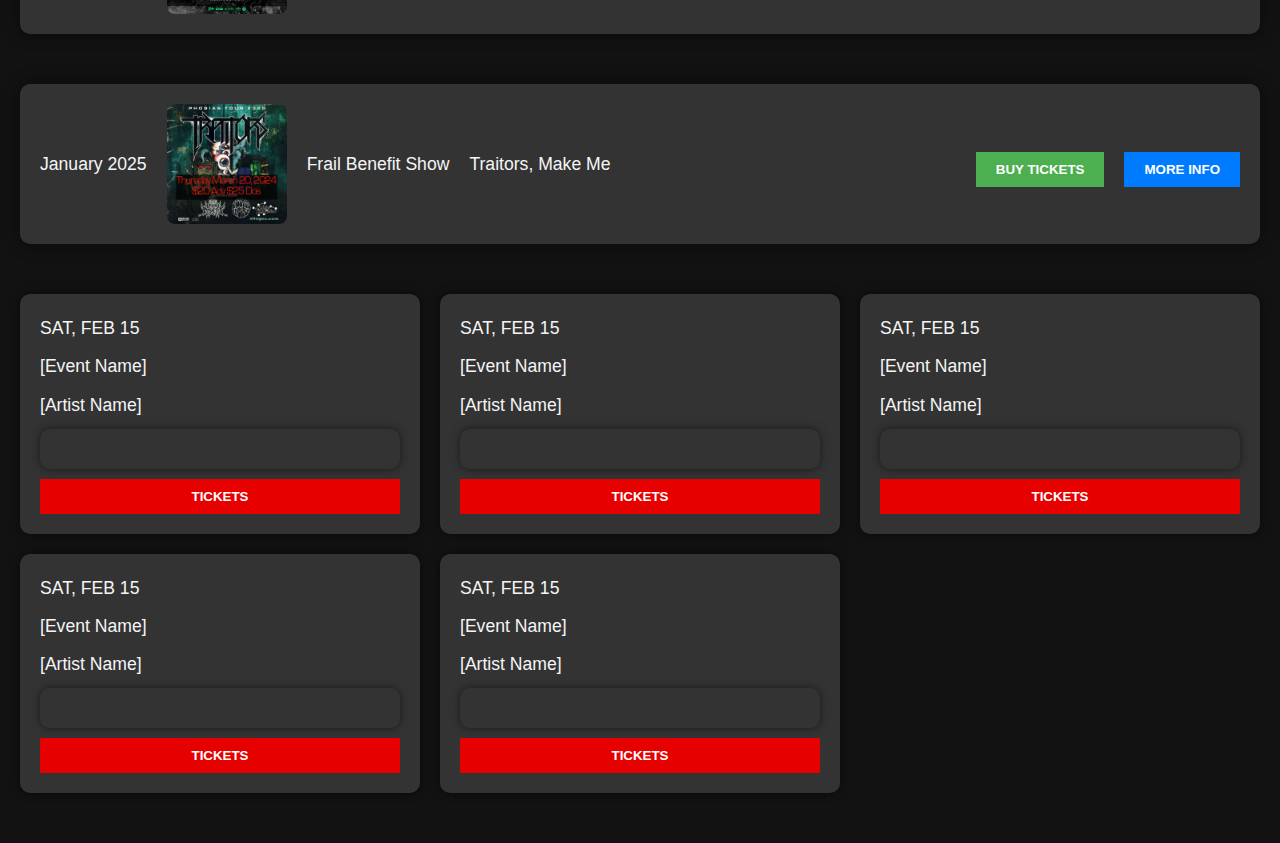
==== commit 30d79320: "Merge pull request #7 from Geek-N/nina/style.css-setup" ====
--- a/index.html
+++ b/index.html
@@ -4,7 +4,7 @@
     <meta charset="UTF-8">
     <meta name="viewport" content="width=device-width, initial-scale=1.0">
     <title>Our Event Center</title>
-    <link rel="stylesheet" href="./styles.css" />
+    <link rel="stylesheet" href="./style.css" />
 </head>
 <body>
     <header>
--- a/style.css
+++ b/style.css
@@ -0,0 +1,241 @@
+* {
+    margin: 0;
+    padding: 0;
+    box-sizing: border-box;
+    font-family: 'Arial', sans-serif;
+}
+
+body {
+    background-color: #121212; /* Dark background for the metal vibe */
+    color: #f5f5f5; /* Light text to contrast with the dark background */
+    font-size: 16px;
+    line-height: 1.6;
+}
+
+header {
+    background: url(images/header.jpg) no-repeat center center/cover;
+    background-image: top;
+    padding: 40px 20px;
+    text-align: center;
+    color: #fff;
+    border-bottom: 4px solid #f00;
+}
+
+header h2 {
+    font-size: 1.8em;
+    text-transform: uppercase;
+    letter-spacing: 3px;
+    font-weight: bold;
+}
+
+header p {
+    font-size: 1.2em;
+    margin: 10px 0;
+}
+
+nav {
+    margin-top: 20px;
+}
+
+nav a {
+    color: #fff;
+    text-decoration: none;
+    padding: 12px 25px;
+    font-weight: bold;
+    text-transform: uppercase;
+    margin: 0 10px;
+    border: 2px solid transparent;
+    transition: all 0.3s ease;
+}
+
+nav a:hover {
+    background-color: #e60000;
+    border-color: #e60000;
+}
+
+nav img {
+    width: 30px;
+    margin: 0 10px;
+    opacity: 0.7;
+    transition: opacity 0.3s ease;
+}
+
+nav img:hover {
+    opacity: 1;
+}
+
+main {
+    padding: 50px 20px;
+}
+
+/* Slider */
+.center-slider .images {
+    display: flex;
+    justify-content: center;
+    flex-wrap: wrap;
+    gap: 15px;
+    margin-bottom: 40px;
+}
+
+.center-slider img {
+    max-width: 250px; /* Set a smaller width for slider images */
+    height: auto;
+    border-radius: 8px;
+    box-shadow: 0 0 15px rgba(0, 0, 0, 0.5);
+}
+
+/* Upcoming Events Section */
+.upcoming-events h1 {
+    text-align: center;
+    font-size: 2.5em;
+    text-transform: uppercase;
+    margin-bottom: 30px;
+    letter-spacing: 3px;
+    font-weight: bold;
+    color: #e60000;
+}
+
+.upcoming-events div {
+    margin-bottom: 50px;
+}
+
+.upcoming-events .event-1,
+.upcoming-events .event-2,
+.upcoming-events .event-3,
+.upcoming-events .event-4,
+.upcoming-events .event-5,
+.upcoming-events .event-6,
+.upcoming-events .event-7,
+.upcoming-events .event-8,
+.upcoming-events .event-9 {
+    background-color: #333;
+    padding: 20px;
+    border-radius: 10px;
+    box-shadow: 0 0 15px rgba(0, 0, 0, 0.5);
+    display: flex;
+    gap: 20px;
+    align-items: center;
+}
+
+.upcoming-events img {
+    width: 120px; /* Set a smaller width for event images */
+    height: auto;
+    border-radius: 8px;
+}
+
+.upcoming-events p {
+    font-size: 1.1em;
+}
+
+.upcoming-events .event-1 p,
+.upcoming-events .event-2 p,
+.upcoming-events .event-3 p,
+.upcoming-events .event-4 p,
+.upcoming-events .event-5 p,
+.upcoming-events .event-6 p,
+.upcoming-events .event-7 p,
+.upcoming-events .event-8 p,
+.upcoming-events .event-9 p {
+    margin: 10px 0;
+}
+
+button {
+    background-color: #e60000;
+    color: #fff;
+    border: none;
+    padding: 10px 20px;
+    text-transform: uppercase;
+    font-weight: bold;
+    cursor: pointer;
+    transition: background-color 0.3s ease;
+    margin-top: 10px;
+    width: auto;
+}
+
+button:hover {
+    background-color: #cc0000;
+}
+
+button.buy-tickets {
+    background-color: #4CAF50;
+}
+
+button.buy-tickets:hover {
+    background-color: #45a049;
+}
+
+button.more-info {
+    background-color: #007BFF;
+}
+
+button.more-info:hover {
+    background-color: #0056b3;
+}
+
+/* Just Announced Section */
+.just-announced {
+    display: grid;
+    grid-template-columns: repeat(auto-fill, minmax(300px, 1fr));
+    gap: 20px;
+    margin-top: 40px;
+}
+
+.just-announced div {
+    background-color: #333;
+    padding: 20px;
+    border-radius: 10px;
+    box-shadow: 0 0 10px rgba(0, 0, 0, 0.5);
+}
+
+.just-announced p {
+    font-size: 1.1em;
+    margin-bottom: 10px;
+}
+
+.just-announced button {
+    width: 100%;
+    margin-top: 10px;
+}
+
+/* Location and event styling */
+.event-1 .location,
+.event-2 .location,
+.event-3 .location,
+.event-4 .location,
+.event-5 .location,
+.event-6 .location,
+.event-7 .location,
+.event-8 .location,
+.event-9 .location {
+    flex-grow: 1;
+}
+
+/* Responsiveness */
+@media screen and (max-width: 768px) {
+    .center-slider .images {
+        flex-direction: column;
+        align-items: center;
+    }
+
+    .upcoming-events .event-1,
+    .upcoming-events .event-2,
+    .upcoming-events .event-3,
+    .upcoming-events .event-4,
+    .upcoming-events .event-5,
+    .upcoming-events .event-6,
+    .upcoming-events .event-7,
+    .upcoming-events .event-8,
+    .upcoming-events .event-9 {
+        flex-direction: column;
+        align-items: center;
+    }
+
+    .just-announced {
+        grid-template-columns: 1fr;
+    }
+
+    nav a {
+        padding: 10px;
+        font-size: 14px;
+    }
+}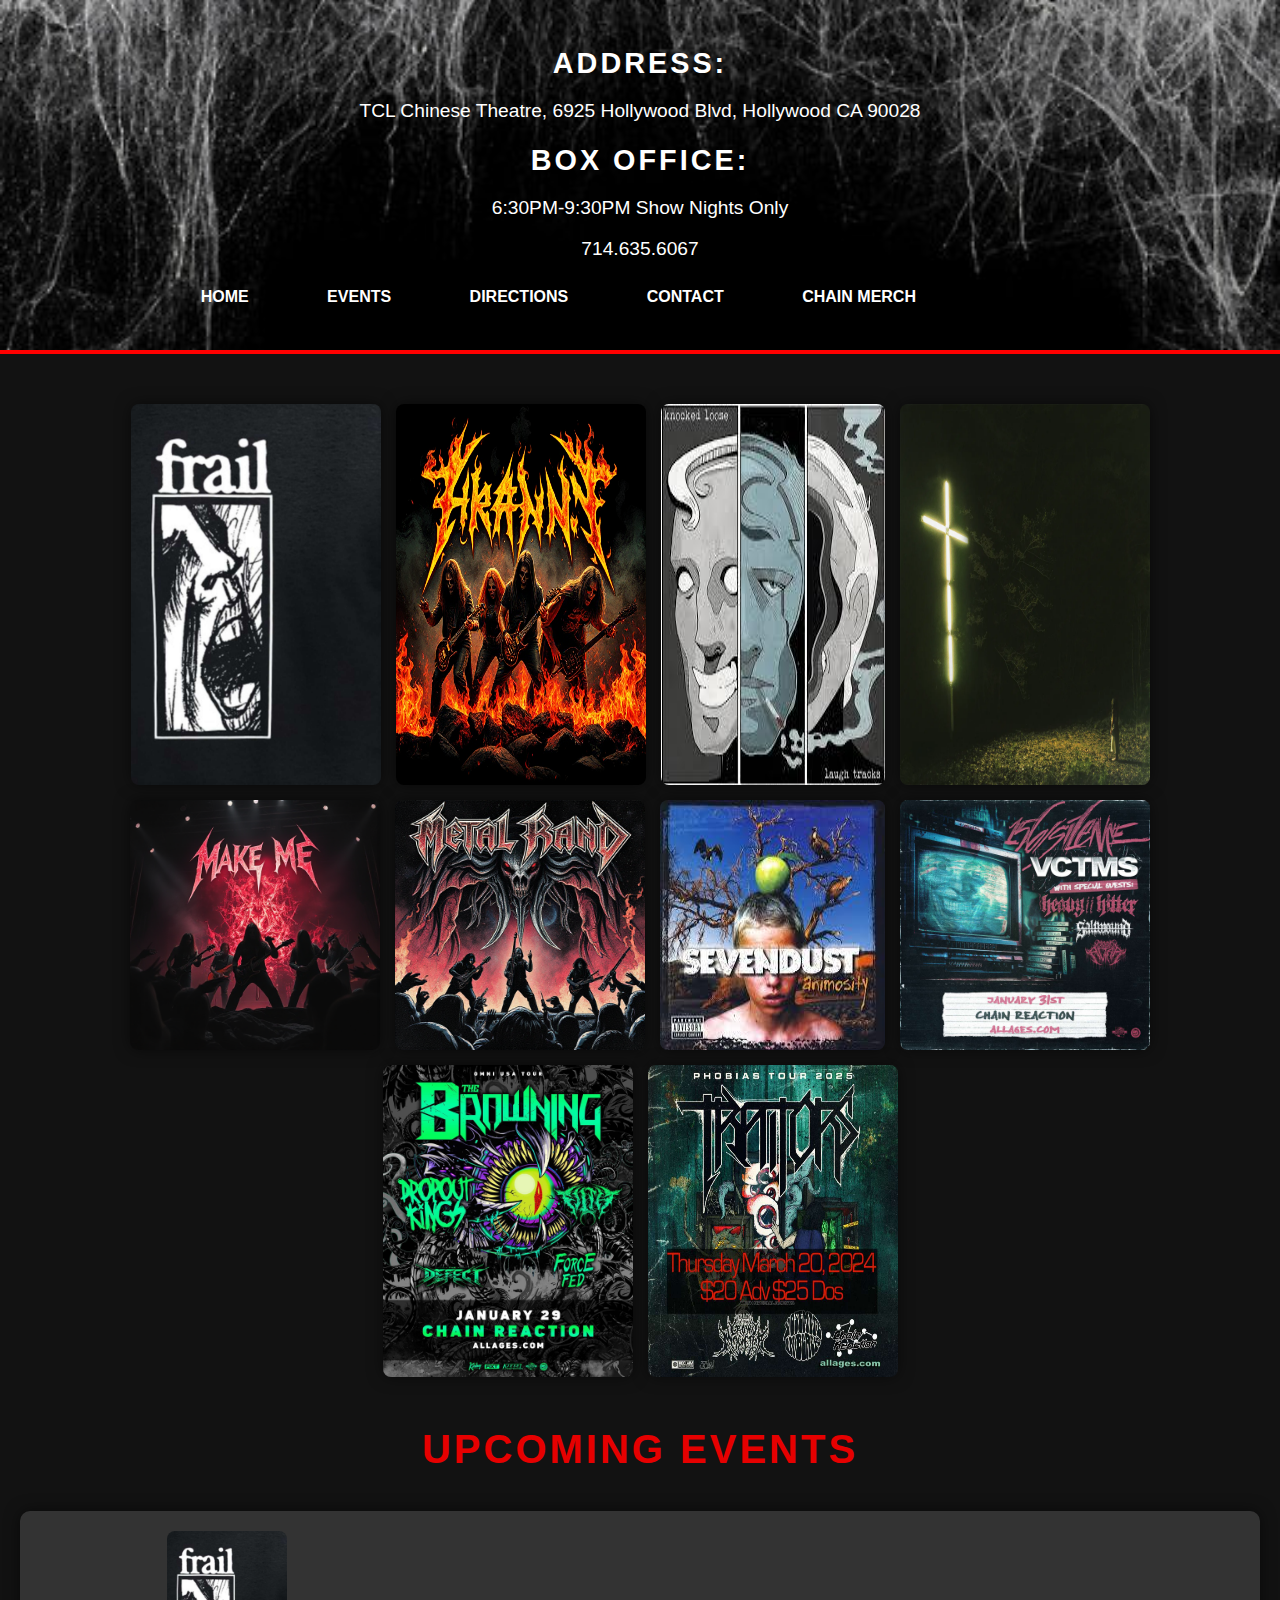
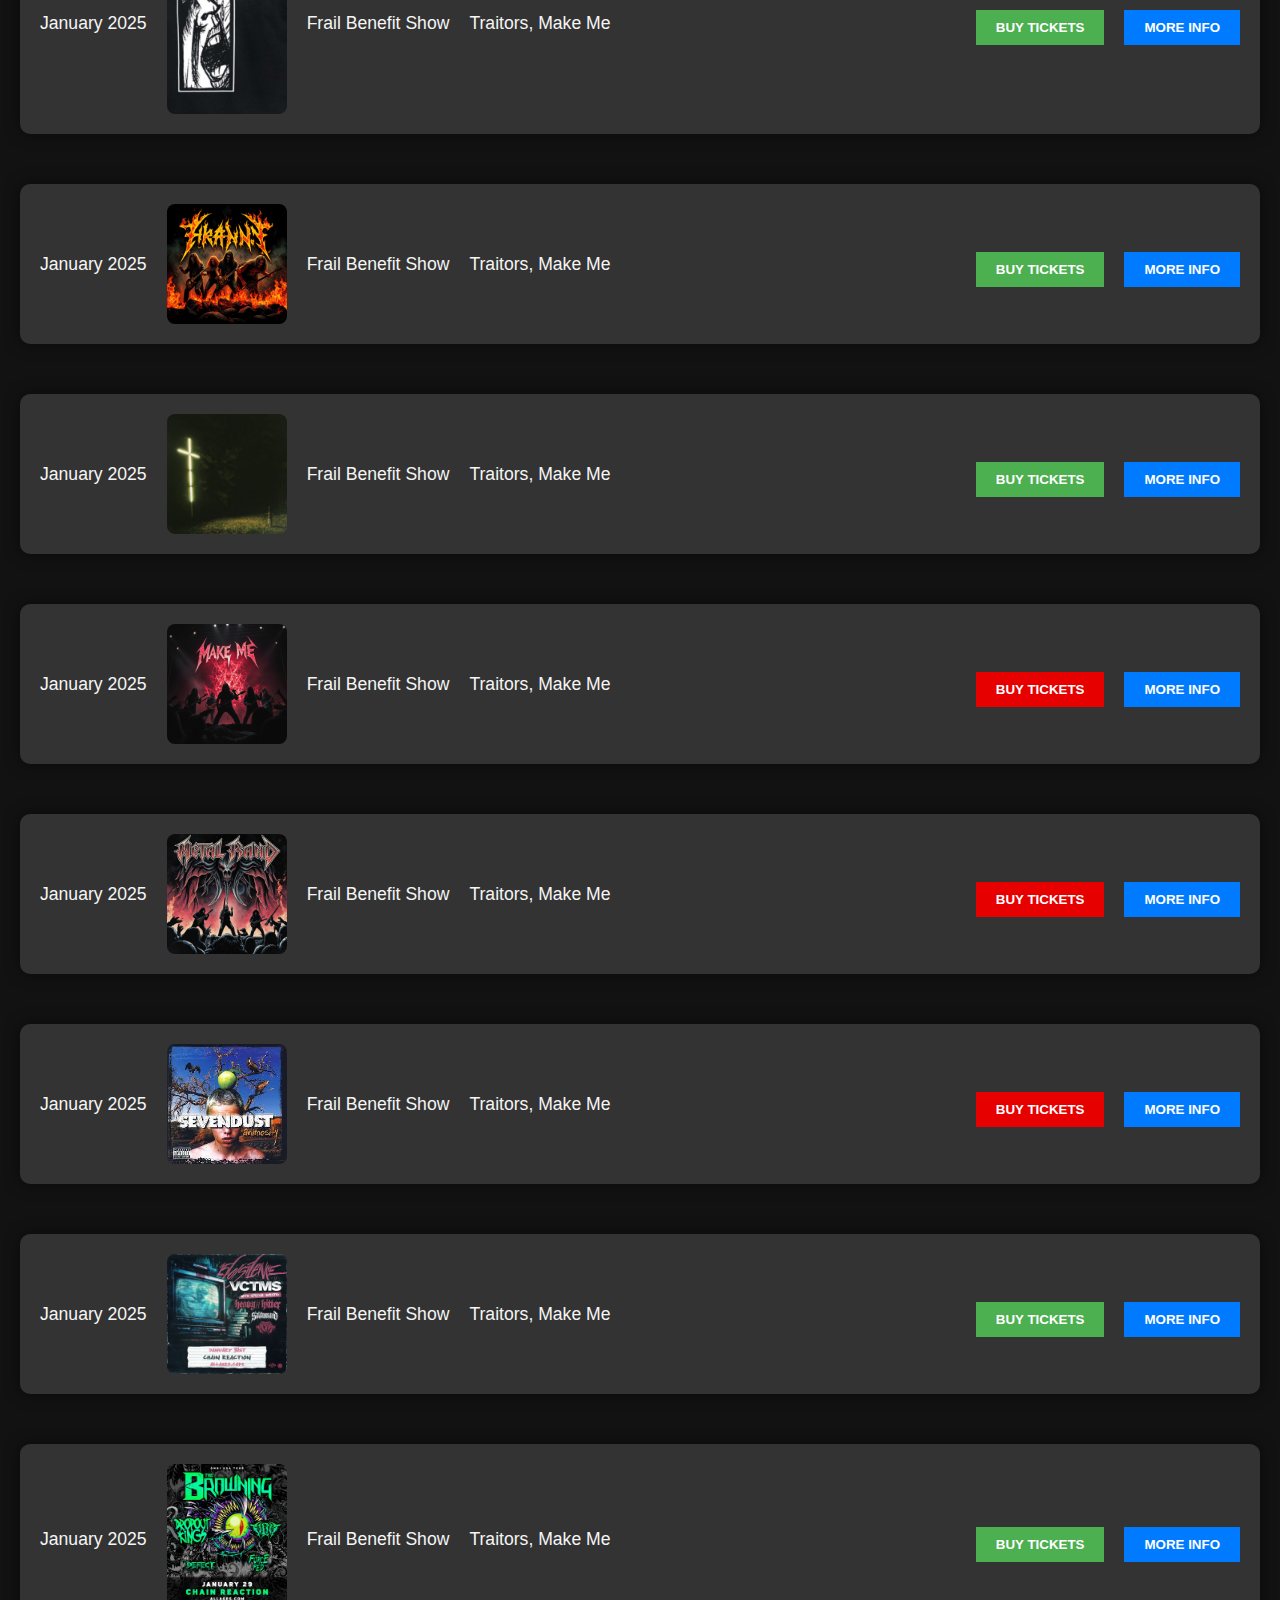
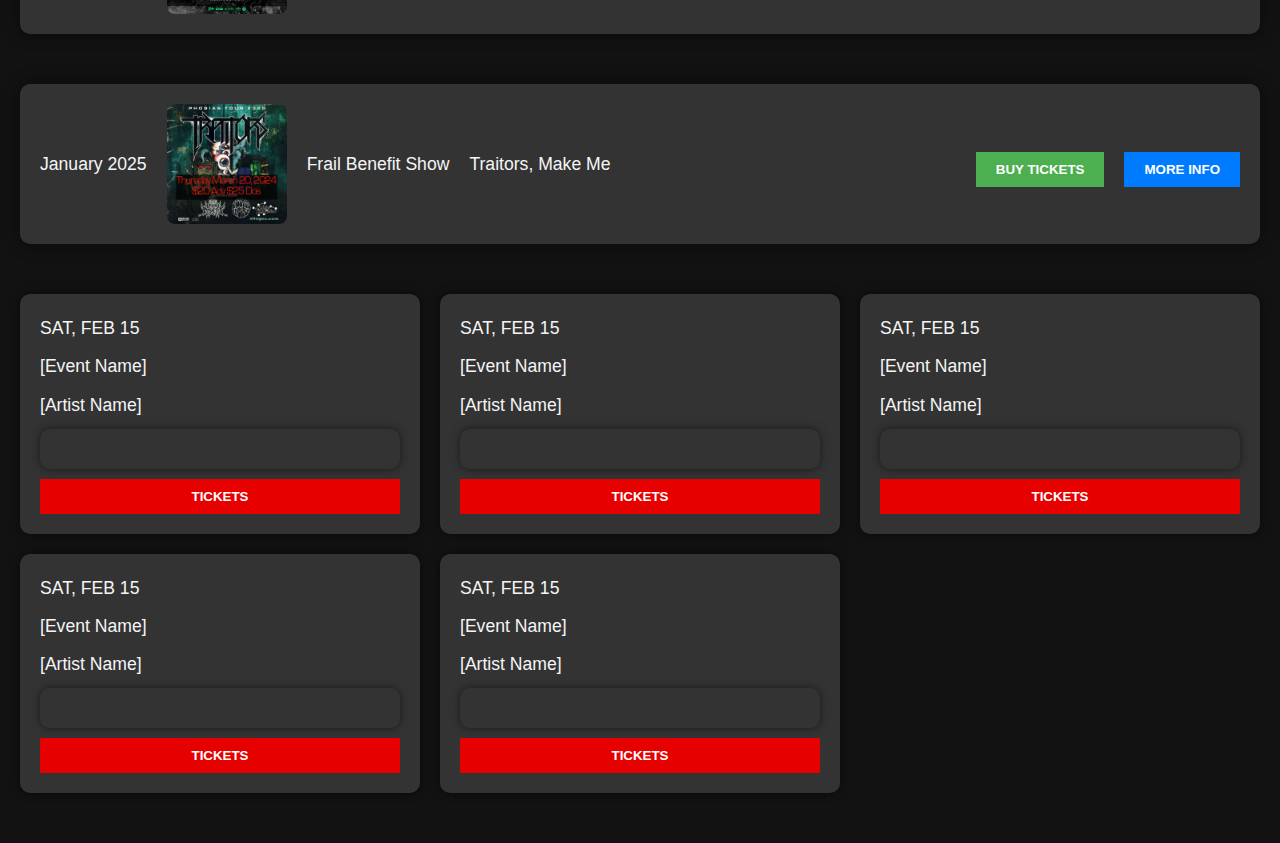
==== commit e5fdbb7b: "javascript button test" ====
--- a/index.html
+++ b/index.html
@@ -89,7 +89,7 @@
                 <img placeholder="clock emoji"/>
                 <img placeholder="ticket emoji"/>
                 <div class="location"></div>
-                <button class="buy-tickets">Buy Tickets</button>
+                <button id="buy-tickets">Buy Tickets</button>
                 <button class="more-info">More Info</button>
             </div>
 
@@ -101,7 +101,7 @@
                 <img placeholder="clock emoji"/>
                 <img placeholder="ticket emoji"/>
                 <div class="location"></div>
-                <button class="buy-tickets">Buy Tickets</button>
+                <button id="buy-tickets">Buy Tickets</button>
                 <button class="more-info">More Info</button>
             </div>
 
@@ -113,7 +113,7 @@
                 <img placeholder="clock emoji"/>
                 <img placeholder="ticket emoji"/>
                 <div class="location"></div>
-                <button class="buy-tickets">Buy Tickets</button>
+                <button id="buy-tickets" onclick="redirect()">Buy Tickets</button>
                 <button class="more-info">More Info</button>
             </div>
 
@@ -196,6 +196,6 @@
             </div>
         </section>
     </main>
-    <script src="./script.js"></script>
+    <script src="./scripts.js"></script>
 </body>
 </html> 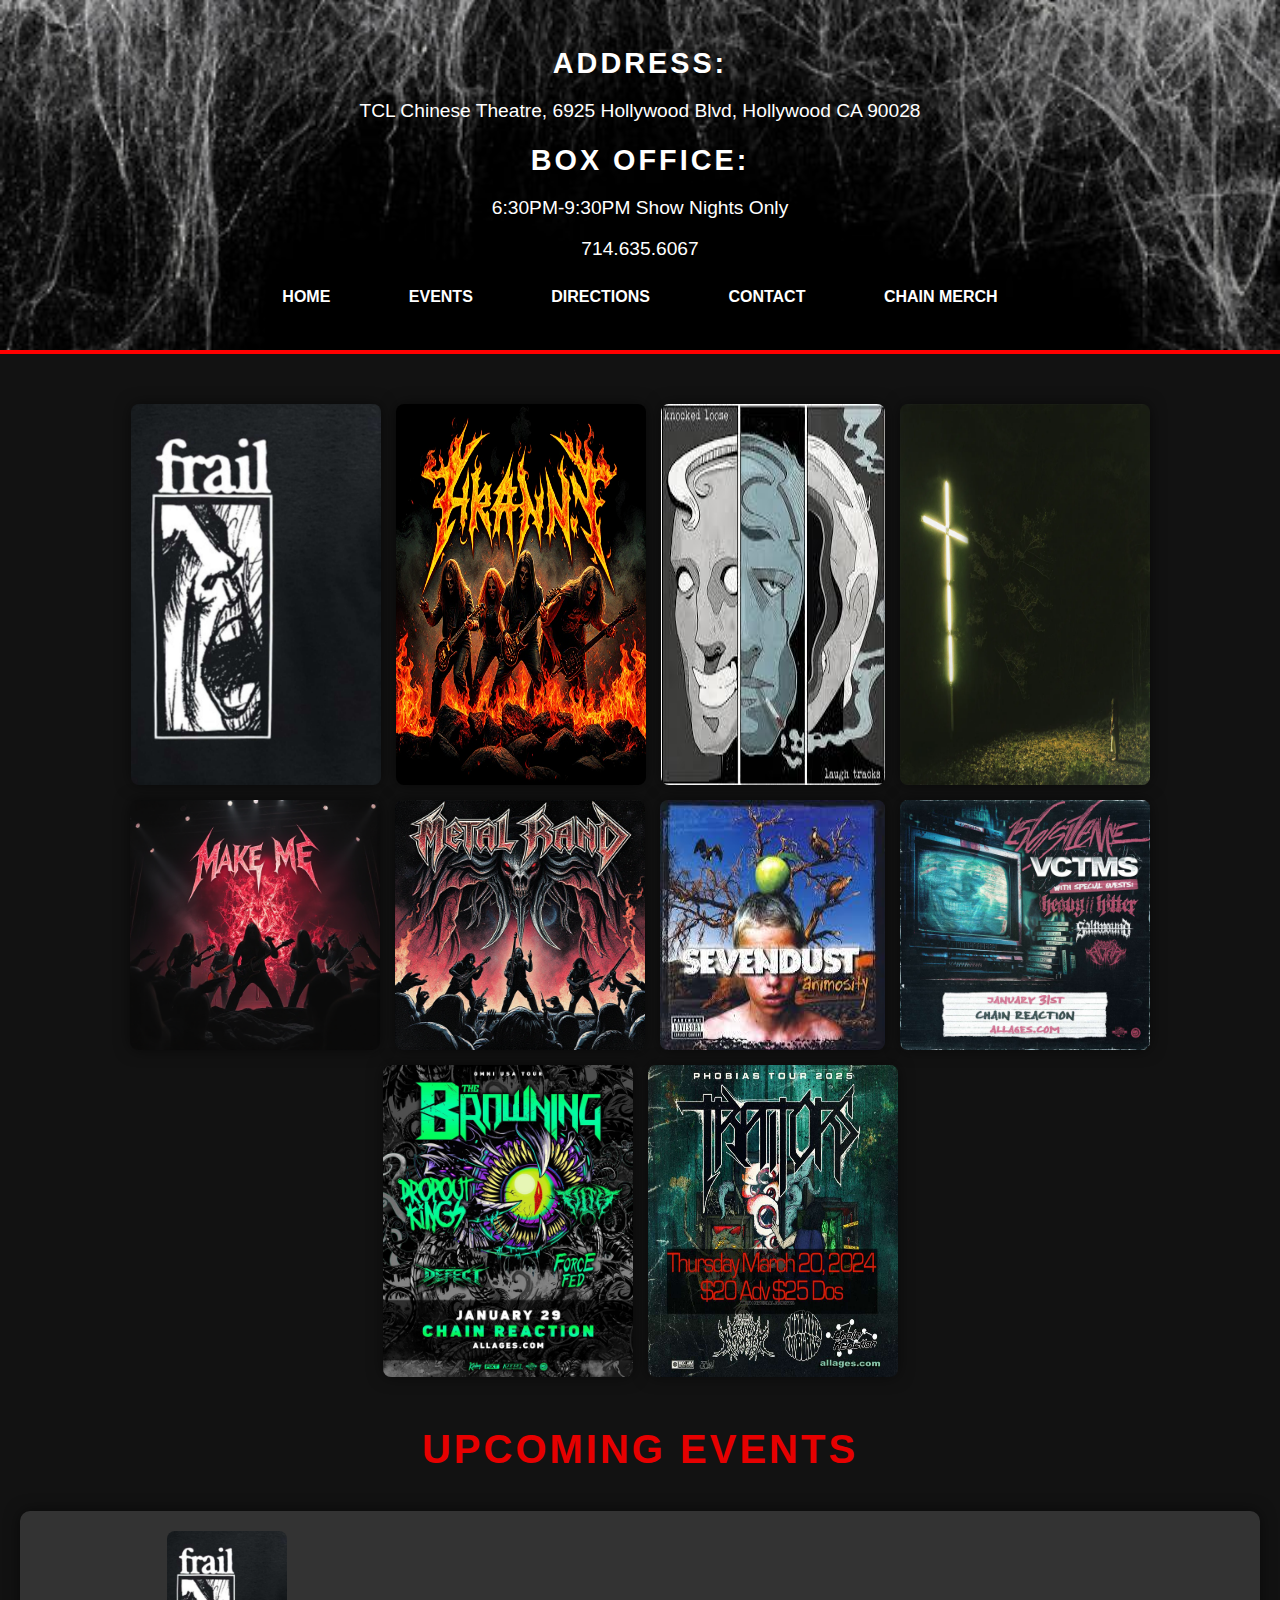
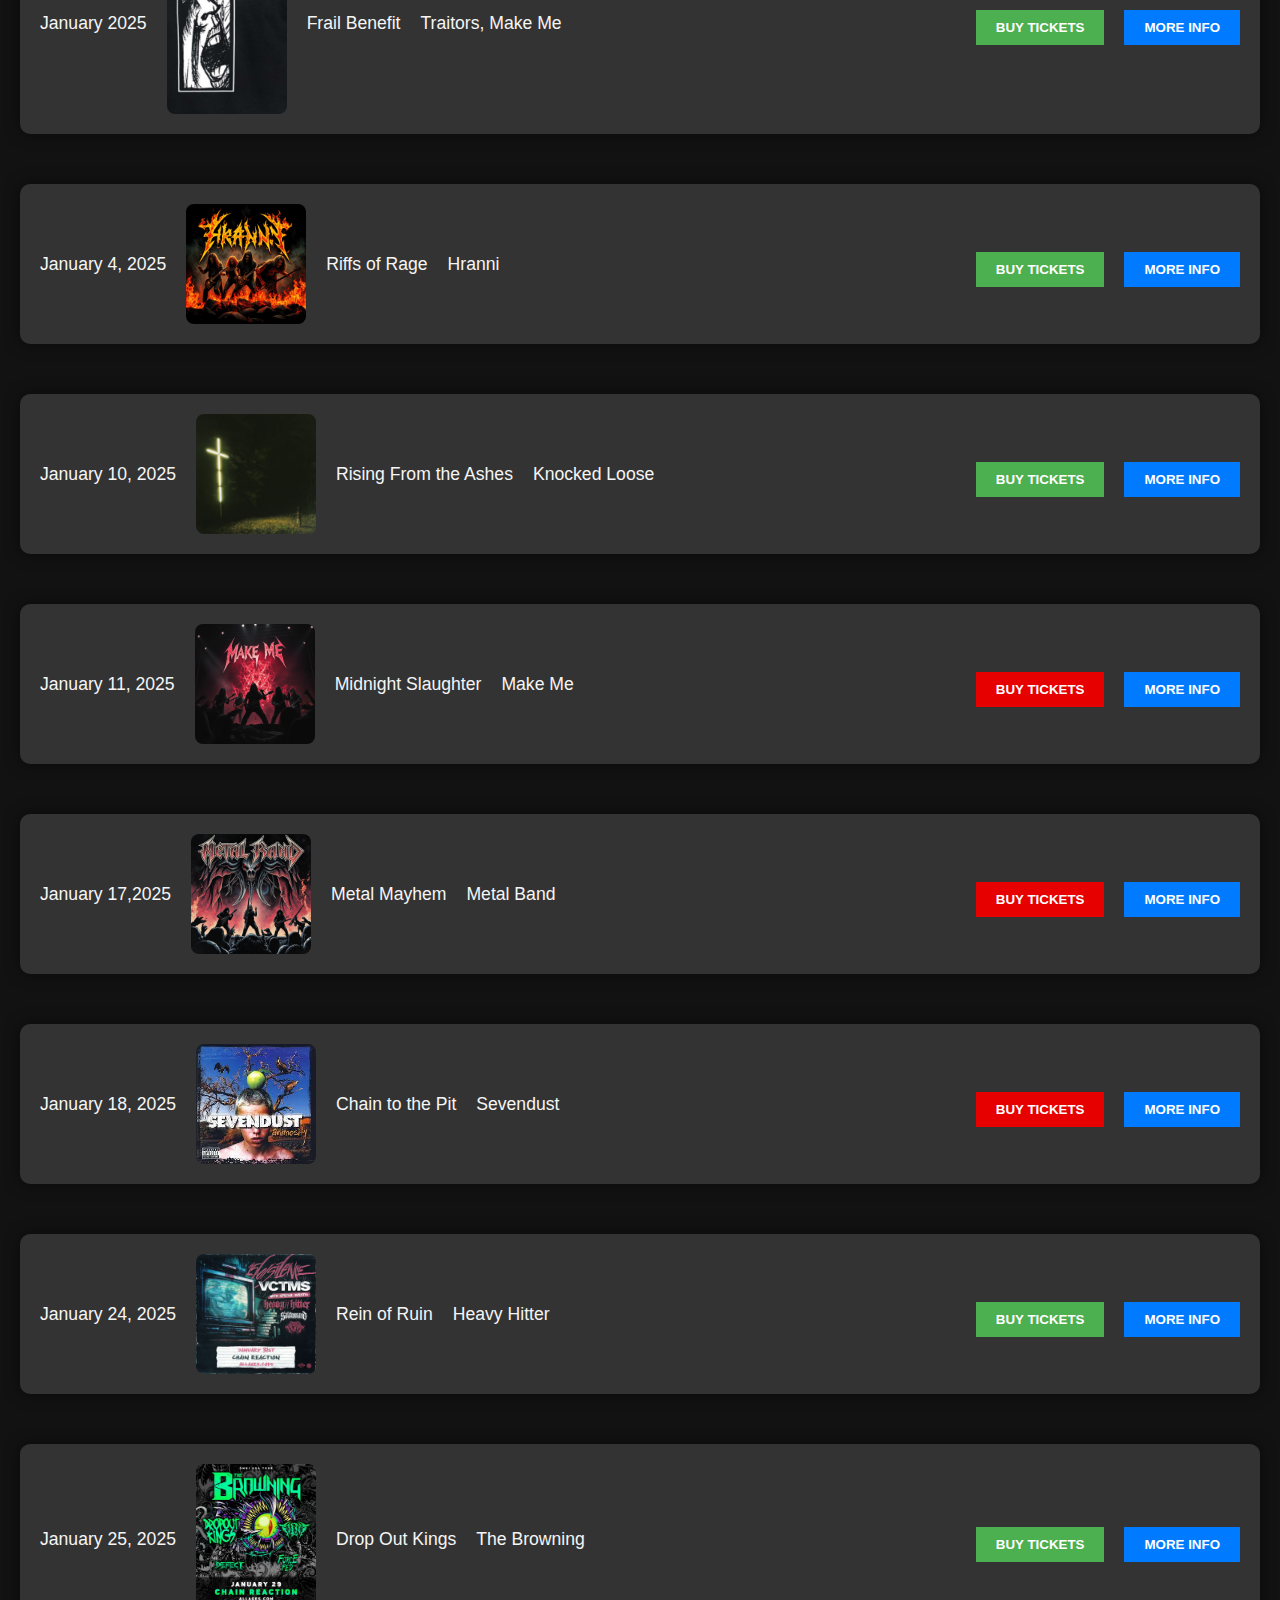
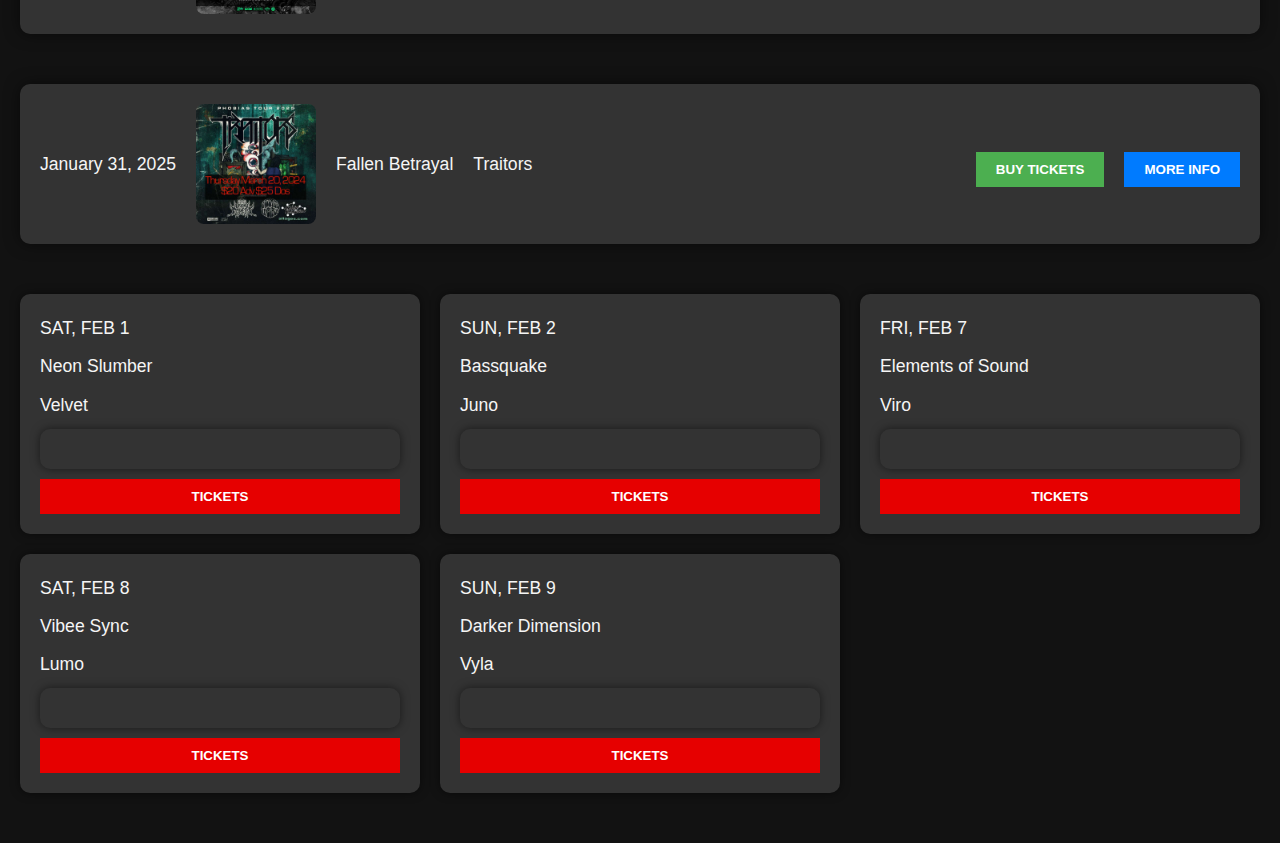
==== commit 2398c128: "Merge pull request #14 from Geek-N/scripts.js" ====
--- a/index.html
+++ b/index.html
@@ -20,9 +20,6 @@
             <a href="#directions">Directions</a>
             <a href="#contact">Contact</a>
             <a href="#chain-merch">Chain Merch</a>
-            <img placeholder="twitter">
-            <img placeholder="facebook">
-            <img placeholder="instagram">
         </nav>
     </header>
 
@@ -42,13 +39,13 @@
             </div>
         </section>
 
-        <section class="main upcoming-events">
+        <section class="main upcoming-events" id="events">
             <h1>UPCOMING EVENTS</h1>
 
             <div class="event-1">
                 <p id="date">January 2025</p>
                 <img src="./images/Frail.png" placeholder="Frail">
-                <p id="description">Frail Benefit Show</p>
+                <p id="description">Frail Benefit</p>
                 <p id="artists">Traitors, Make Me</p>
                 <img placeholder="clock emoji"/>
                 <img placeholder="ticket emoji"/>
@@ -58,10 +55,10 @@
             </div>
 
             <div class="event-2">
-                <p id="date">January 2025</p>
+                <p id="date">January 4, 2025</p>
                 <img src="./images/Hranni.jpg" placeholder="Heranni">
-                <p id="description">Frail Benefit Show</p>
-                <p id="artists">Traitors, Make Me</p>
+                <p id="description">Riffs of Rage</p>
+                <p id="artists">Hranni</p>
                 <img placeholder="clock emoji"/>
                 <img placeholder="ticket emoji"/>
                 <div class="location"></div>
@@ -70,10 +67,10 @@
             </div>
 
             <div class="event-3">
-                <p id="date">January 2025</p>
+                <p id="date">January 10, 2025</p>
                 <img src="./images/light_cross.png" placeholder="light_cross">
-                <p id="description">Frail Benefit Show</p>
-                <p id="artists">Traitors, Make Me</p>
+                <p id="description">Rising From the Ashes</p>
+                <p id="artists">Knocked Loose</p>
                 <img placeholder="clock emoji"/>
                 <img placeholder="ticket emoji"/>
                 <div class="location"></div>
@@ -82,10 +79,10 @@
             </div>
 
             <div class="event-4">
-                <p id="date">January 2025</p>
+                <p id="date">January 11, 2025</p>
                 <img src="./images/make_me.jpg" placeholder="make_me">
-                <p id="description">Frail Benefit Show</p>
-                <p id="artists">Traitors, Make Me</p>
+                <p id="description">Midnight Slaughter</p>
+                <p id="artists">Make Me</p>
                 <img placeholder="clock emoji"/>
                 <img placeholder="ticket emoji"/>
                 <div class="location"></div>
@@ -94,10 +91,10 @@
             </div>
 
             <div class="event-5">
-                <p id="date">January 2025</p>
+                <p id="date">January 17,2025</p>
                 <img src="./images/metal_band.jpg" placeholder="metal_band">
-                <p id="description">Frail Benefit Show</p>
-                <p id="artists">Traitors, Make Me</p>
+                <p id="description">Metal Mayhem</p>
+                <p id="artists">Metal Band</p>
                 <img placeholder="clock emoji"/>
                 <img placeholder="ticket emoji"/>
                 <div class="location"></div>
@@ -106,10 +103,10 @@
             </div>
 
             <div class="event-6">
-                <p id="date">January 2025</p>
+                <p id="date">January 18, 2025</p>
                 <img src="./images/sevendust.jpeg" placeholder="sevendust">
-                <p id="description">Frail Benefit Show</p>
-                <p id="artists">Traitors, Make Me</p>
+                <p id="description">Chain to the Pit</p>
+                <p id="artists">Sevendust</p>
                 <img placeholder="clock emoji"/>
                 <img placeholder="ticket emoji"/>
                 <div class="location"></div>
@@ -118,10 +115,10 @@
             </div>
 
             <div class="event-7">
-                <p id="date">January 2025</p>
+                <p id="date">January 24, 2025</p>
                 <img src="./images/Silence.png" placeholder="Silence">
-                <p id="description">Frail Benefit Show</p>
-                <p id="artists">Traitors, Make Me</p>
+                <p id="description">Rein of Ruin</p>
+                <p id="artists">Heavy Hitter</p>
                 <img placeholder="clock emoji"/>
                 <img placeholder="ticket emoji"/>
                 <div class="location"></div>
@@ -130,10 +127,10 @@
             </div>
 
             <div class="event-8">
-                <p id="date">January 2025</p>
+                <p id="date">January 25, 2025</p>
                 <img src="./images/The Browning.png" placeholder="The Browning">
-                <p id="description">Frail Benefit Show</p>
-                <p id="artists">Traitors, Make Me</p>
+                <p id="description">Drop Out Kings</p>
+                <p id="artists">The Browning</p>
                 <img placeholder="clock emoji"/>
                 <img placeholder="ticket emoji"/>
                 <div class="location"></div>
@@ -142,10 +139,10 @@
             </div>
 
             <div class="event-9">
-                <p id="date">January 2025</p>
+                <p id="date">January 31, 2025</p>
                 <img src="./images/traitors.png" placeholder="traitors">
-                <p id="description">Frail Benefit Show</p>
-                <p id="artists">Traitors, Make Me</p>
+                <p id="description">Fallen Betrayal</p>
+                <p id="artists">Traitors</p>
                 <img placeholder="clock emoji"/>
                 <img placeholder="ticket emoji"/>
                 <div class="location"></div>
@@ -156,41 +153,41 @@
 
         <section class="main just-announced">
             <div id="event-1">
-                <p id="date">SAT, FEB 15</p>
-                <p id="event-name">[Event Name]</p>
-                <p id="artists">[Artist Name]</p>
+                <p id="date">SAT, FEB 1</p>
+                <p id="event-name">Neon Slumber</p>
+                <p id="artists">Velvet</p>
                 <div class="location"></div>
                 <button class="tickets">Tickets</button>
             </div>
 
             <div id="event-2">
-                <p id="date">SAT, FEB 15</p>
-                <p id="event-name">[Event Name]</p>
-                <p id="artists">[Artist Name]</p>
+                <p id="date">SUN, FEB 2</p>
+                <p id="event-name">Bassquake</p>
+                <p id="artists">Juno</p>
                 <div class="location"></div>
                 <button class="tickets">Tickets</button>
             </div>
 
             <div id="event-3">
-                <p id="date">SAT, FEB 15</p>
-                <p id="event-name">[Event Name]</p>
-                <p id="artists">[Artist Name]</p>
+                <p id="date">FRI, FEB 7</p>
+                <p id="event-name">Elements of Sound</p>
+                <p id="artists">Viro</p>
                 <div class="location"></div>
                 <button class="tickets">Tickets</button>
             </div>
 
             <div id="event-4">
-                <p id="date">SAT, FEB 15</p>
-                <p id="event-name">[Event Name]</p>
-                <p id="artists">[Artist Name]</p>
+                <p id="date">SAT, FEB 8</p>
+                <p id="event-name">Vibee Sync</p>
+                <p id="artists">Lumo</p>
                 <div class="location"></div>
                 <button class="tickets">Tickets</button>
             </div>
 
             <div id="event-5">
-                <p id="date">SAT, FEB 15</p>
-                <p id="event-name">[Event Name]</p>
-                <p id="artists">[Artist Name]</p>
+                <p id="date">SUN, FEB 9</p>
+                <p id="event-name">Darker Dimension</p>
+                <p id="artists">Vyla</p>
                 <div class="location"></div>
                 <button class="tickets">Tickets</button>
             </div>
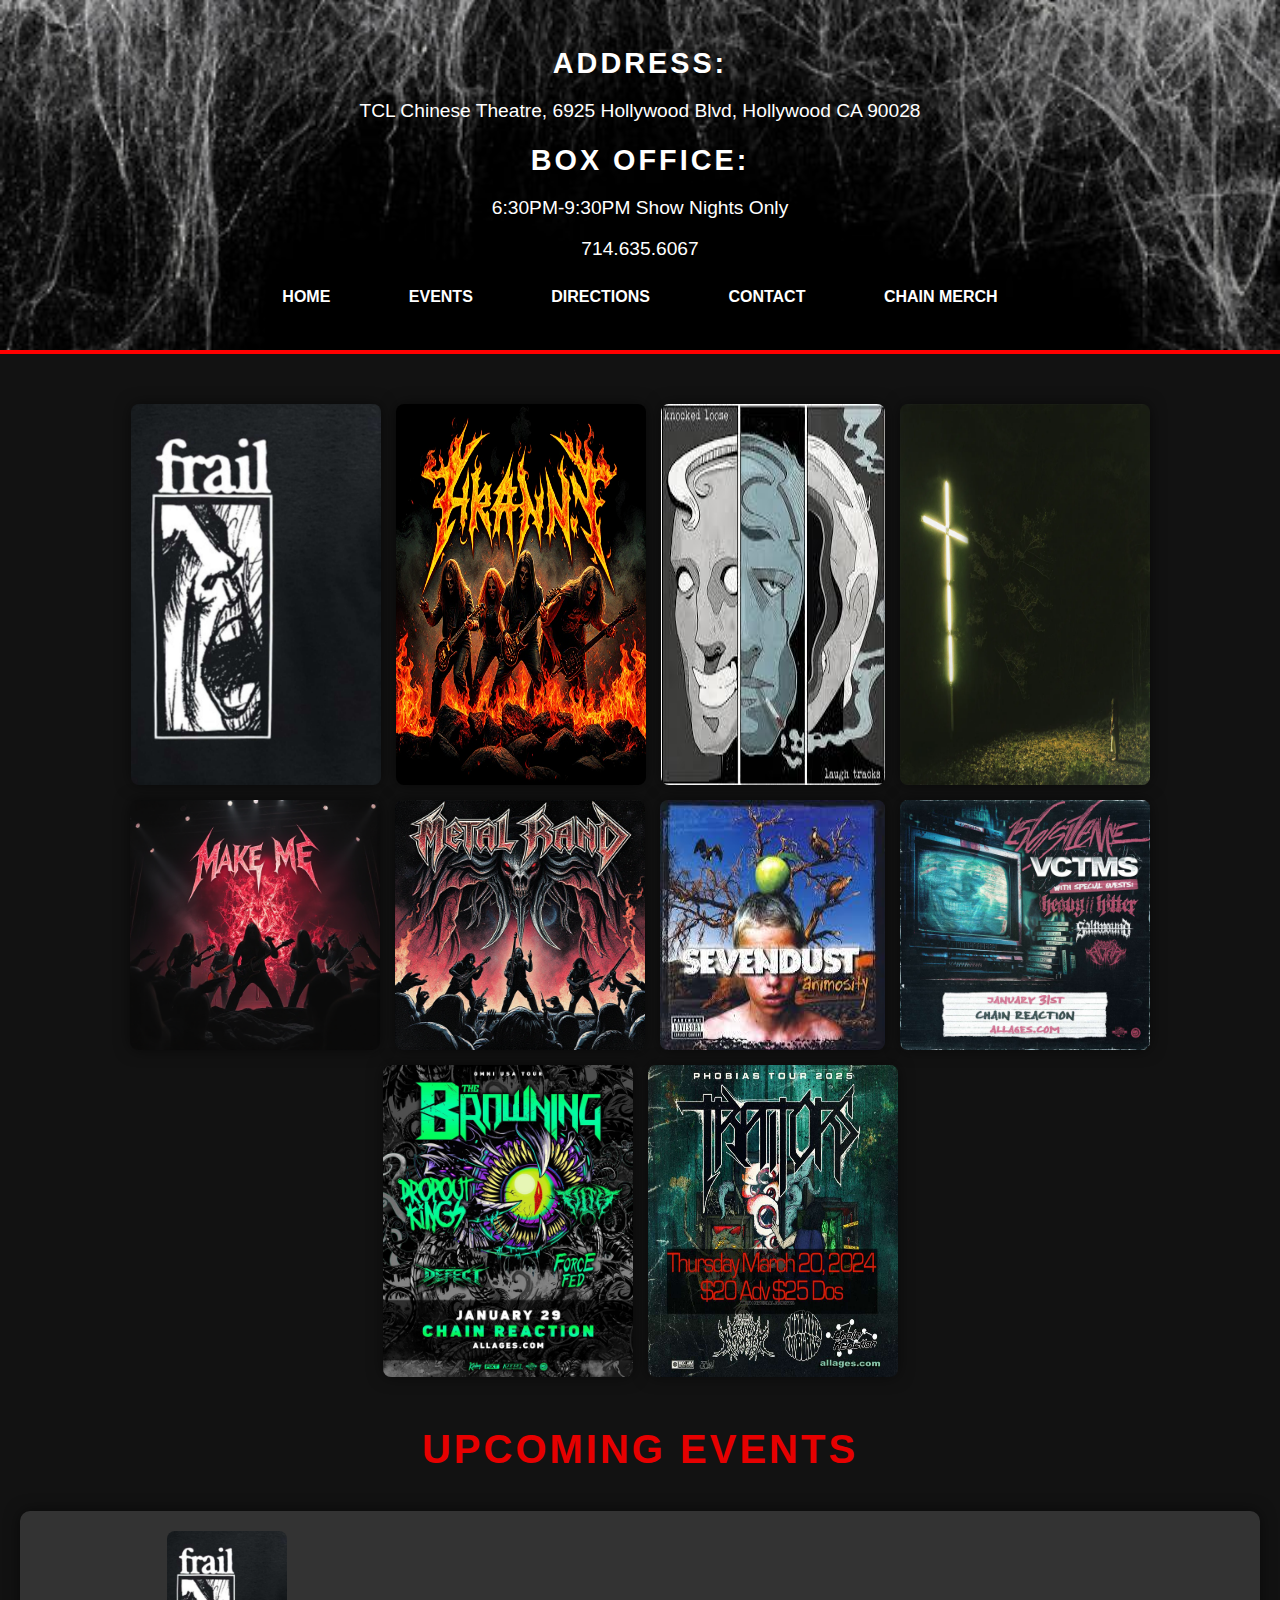
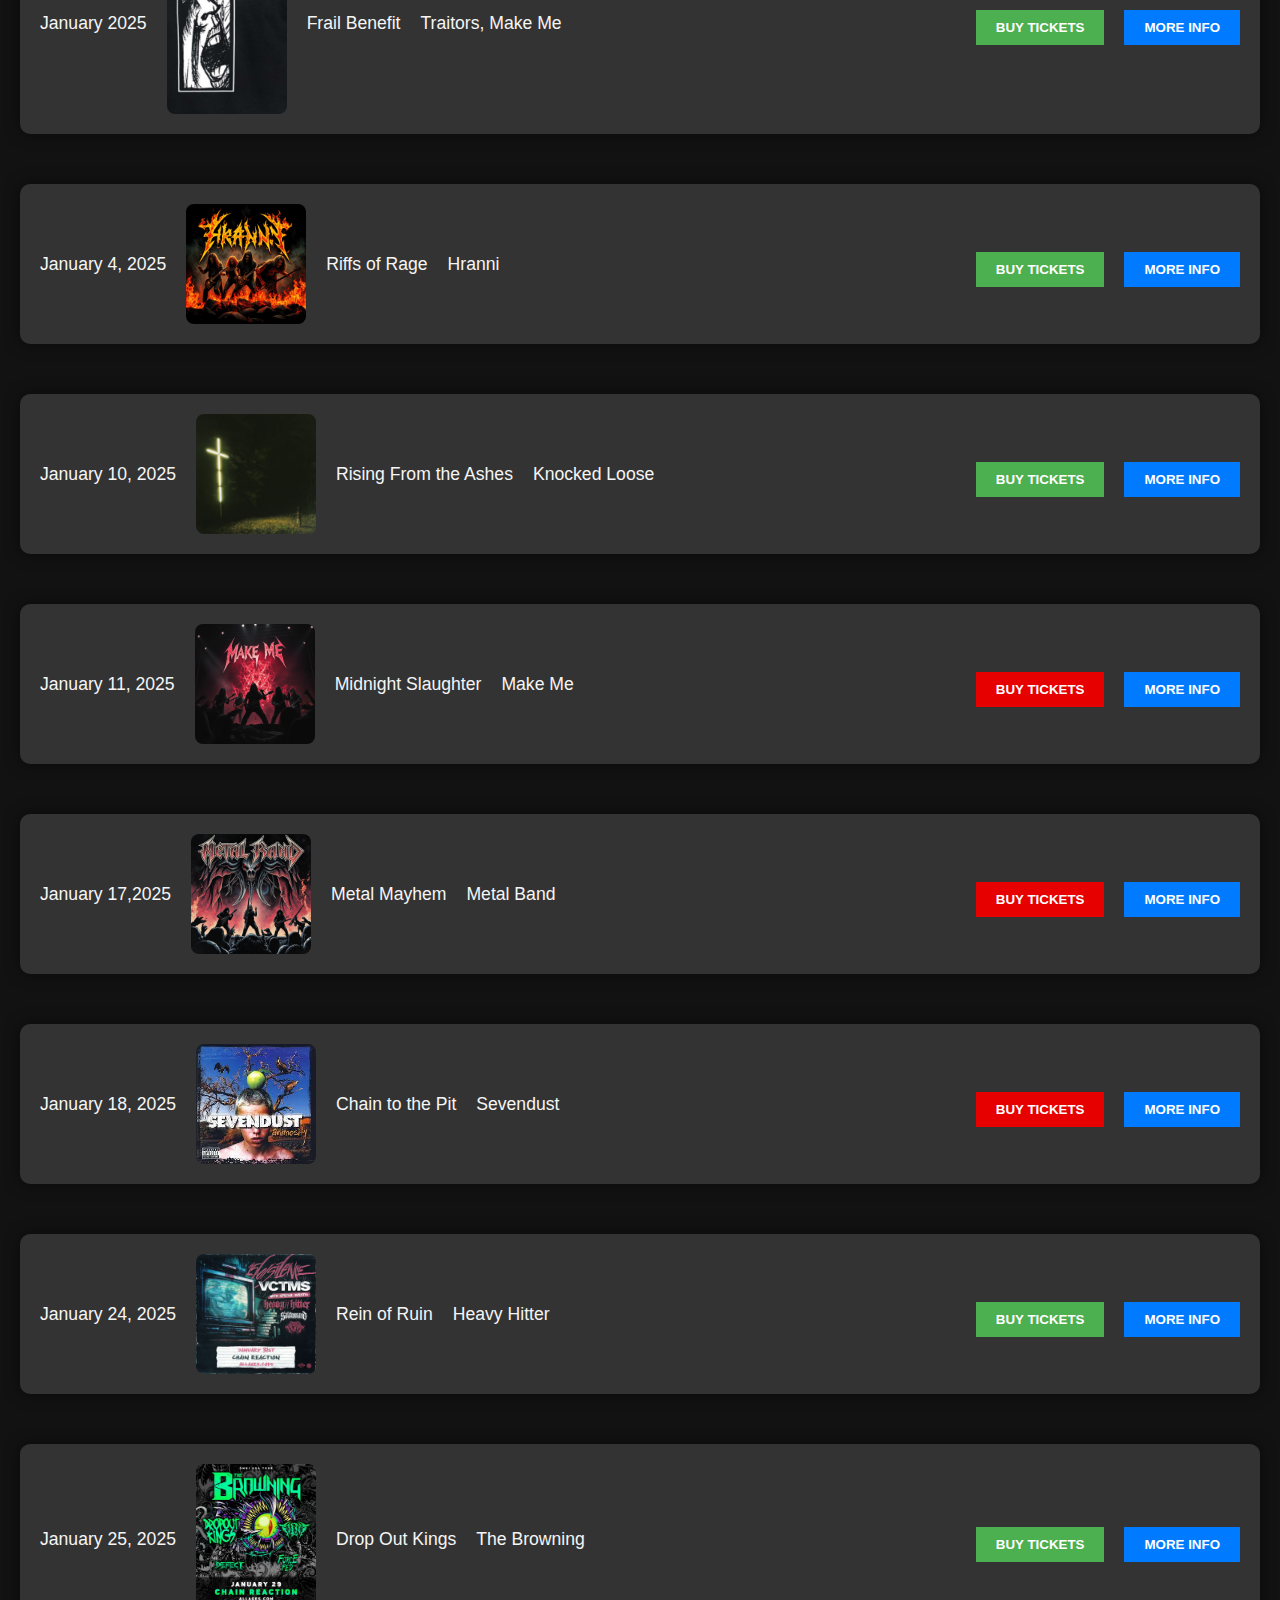
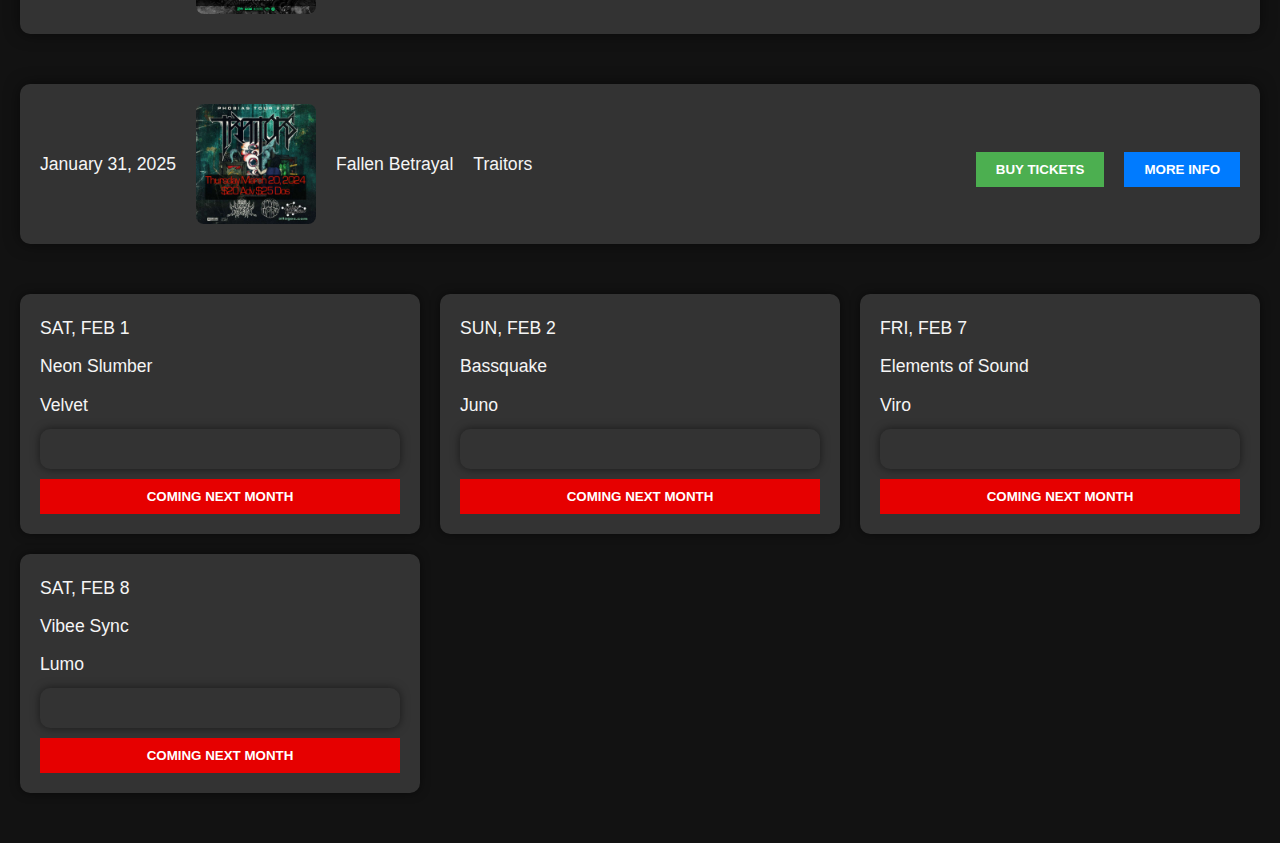
==== commit 7f1cd67a: "updated html" ====
--- a/index.html
+++ b/index.html
@@ -157,7 +157,7 @@
                 <p id="event-name">Neon Slumber</p>
                 <p id="artists">Velvet</p>
                 <div class="location"></div>
-                <button class="tickets">Tickets</button>
+                <button class="tickets">COMING NEXT MONTH</button>
             </div>
 
             <div id="event-2">
@@ -165,7 +165,7 @@
                 <p id="event-name">Bassquake</p>
                 <p id="artists">Juno</p>
                 <div class="location"></div>
-                <button class="tickets">Tickets</button>
+                <button class="tickets">COMING NEXT MONTH</button>
             </div>
 
             <div id="event-3">
@@ -173,7 +173,7 @@
                 <p id="event-name">Elements of Sound</p>
                 <p id="artists">Viro</p>
                 <div class="location"></div>
-                <button class="tickets">Tickets</button>
+                <button class="tickets">COMING NEXT MONTH</button>
             </div>
 
             <div id="event-4">
@@ -181,15 +181,7 @@
                 <p id="event-name">Vibee Sync</p>
                 <p id="artists">Lumo</p>
                 <div class="location"></div>
-                <button class="tickets">Tickets</button>
-            </div>
-
-            <div id="event-5">
-                <p id="date">SUN, FEB 9</p>
-                <p id="event-name">Darker Dimension</p>
-                <p id="artists">Vyla</p>
-                <div class="location"></div>
-                <button class="tickets">Tickets</button>
+                <button class="tickets">COMING NEXT MONTH</button>
             </div>
         </section>
     </main>
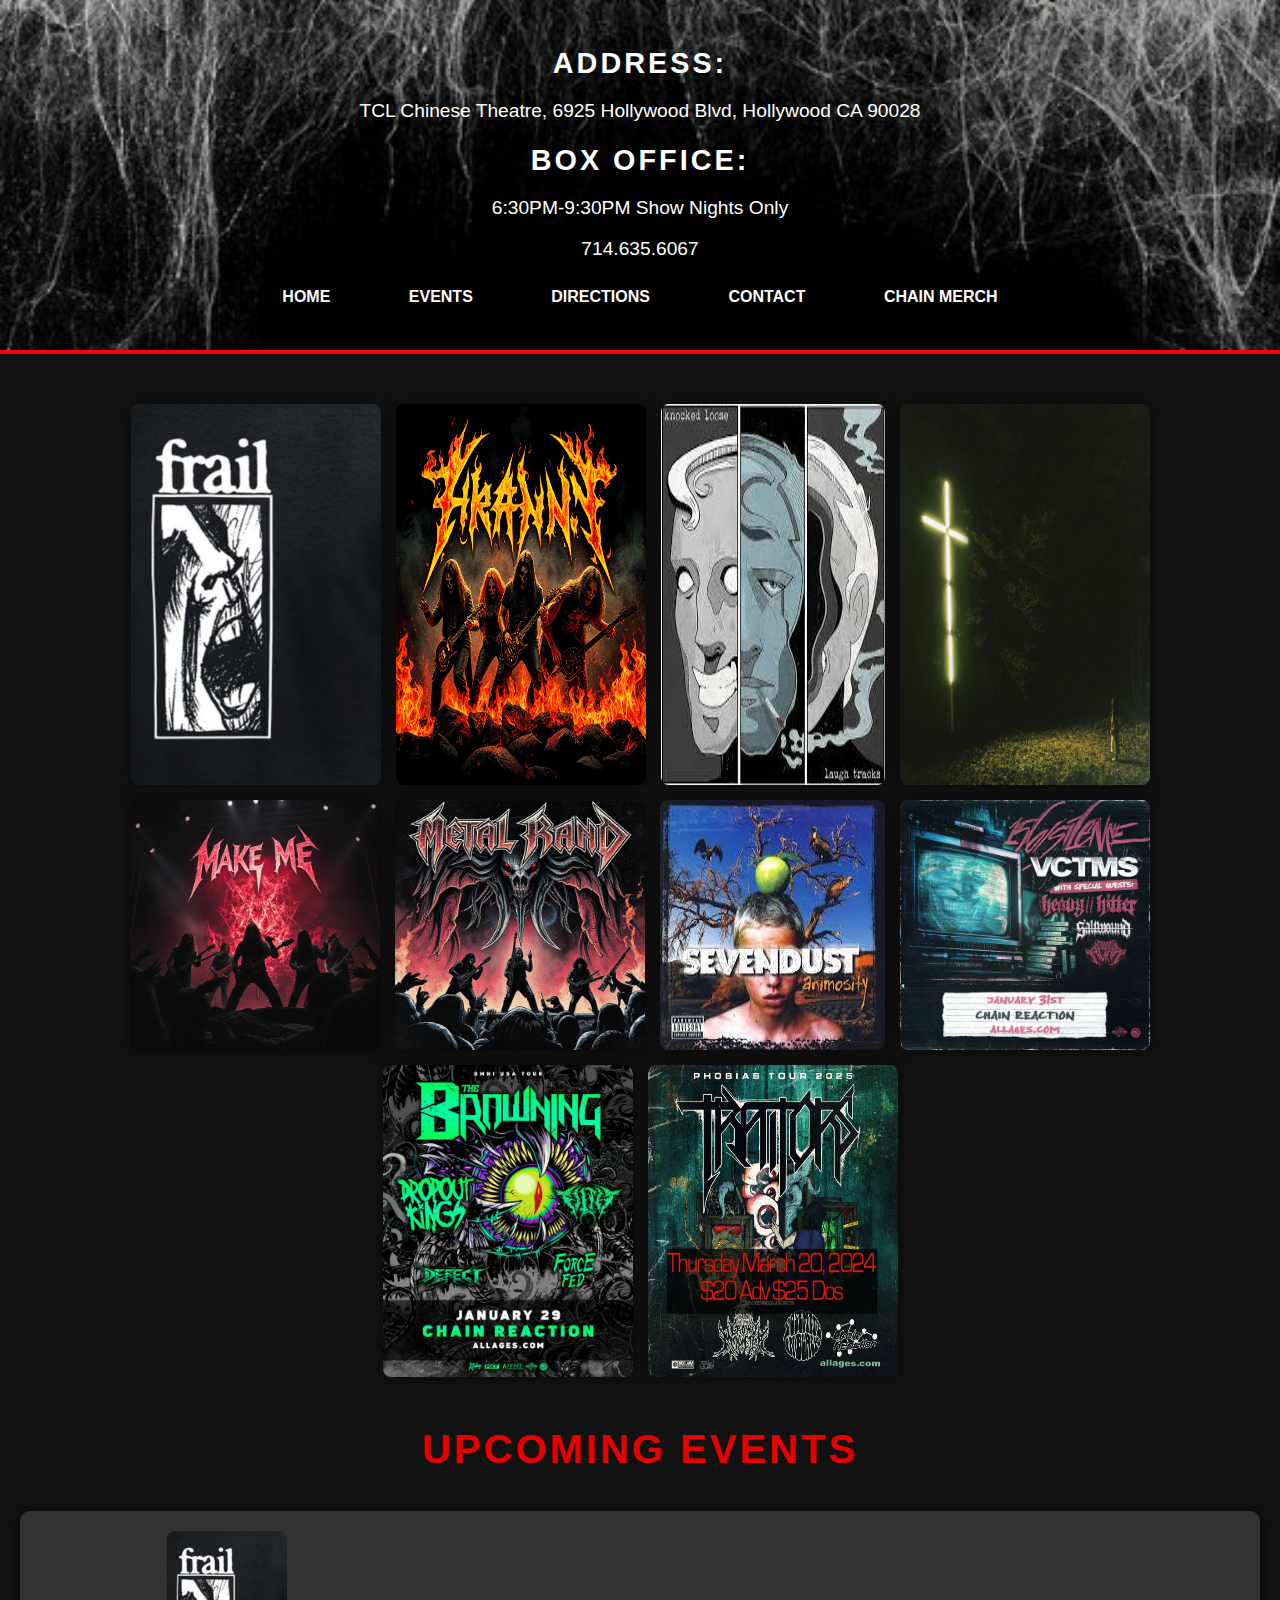
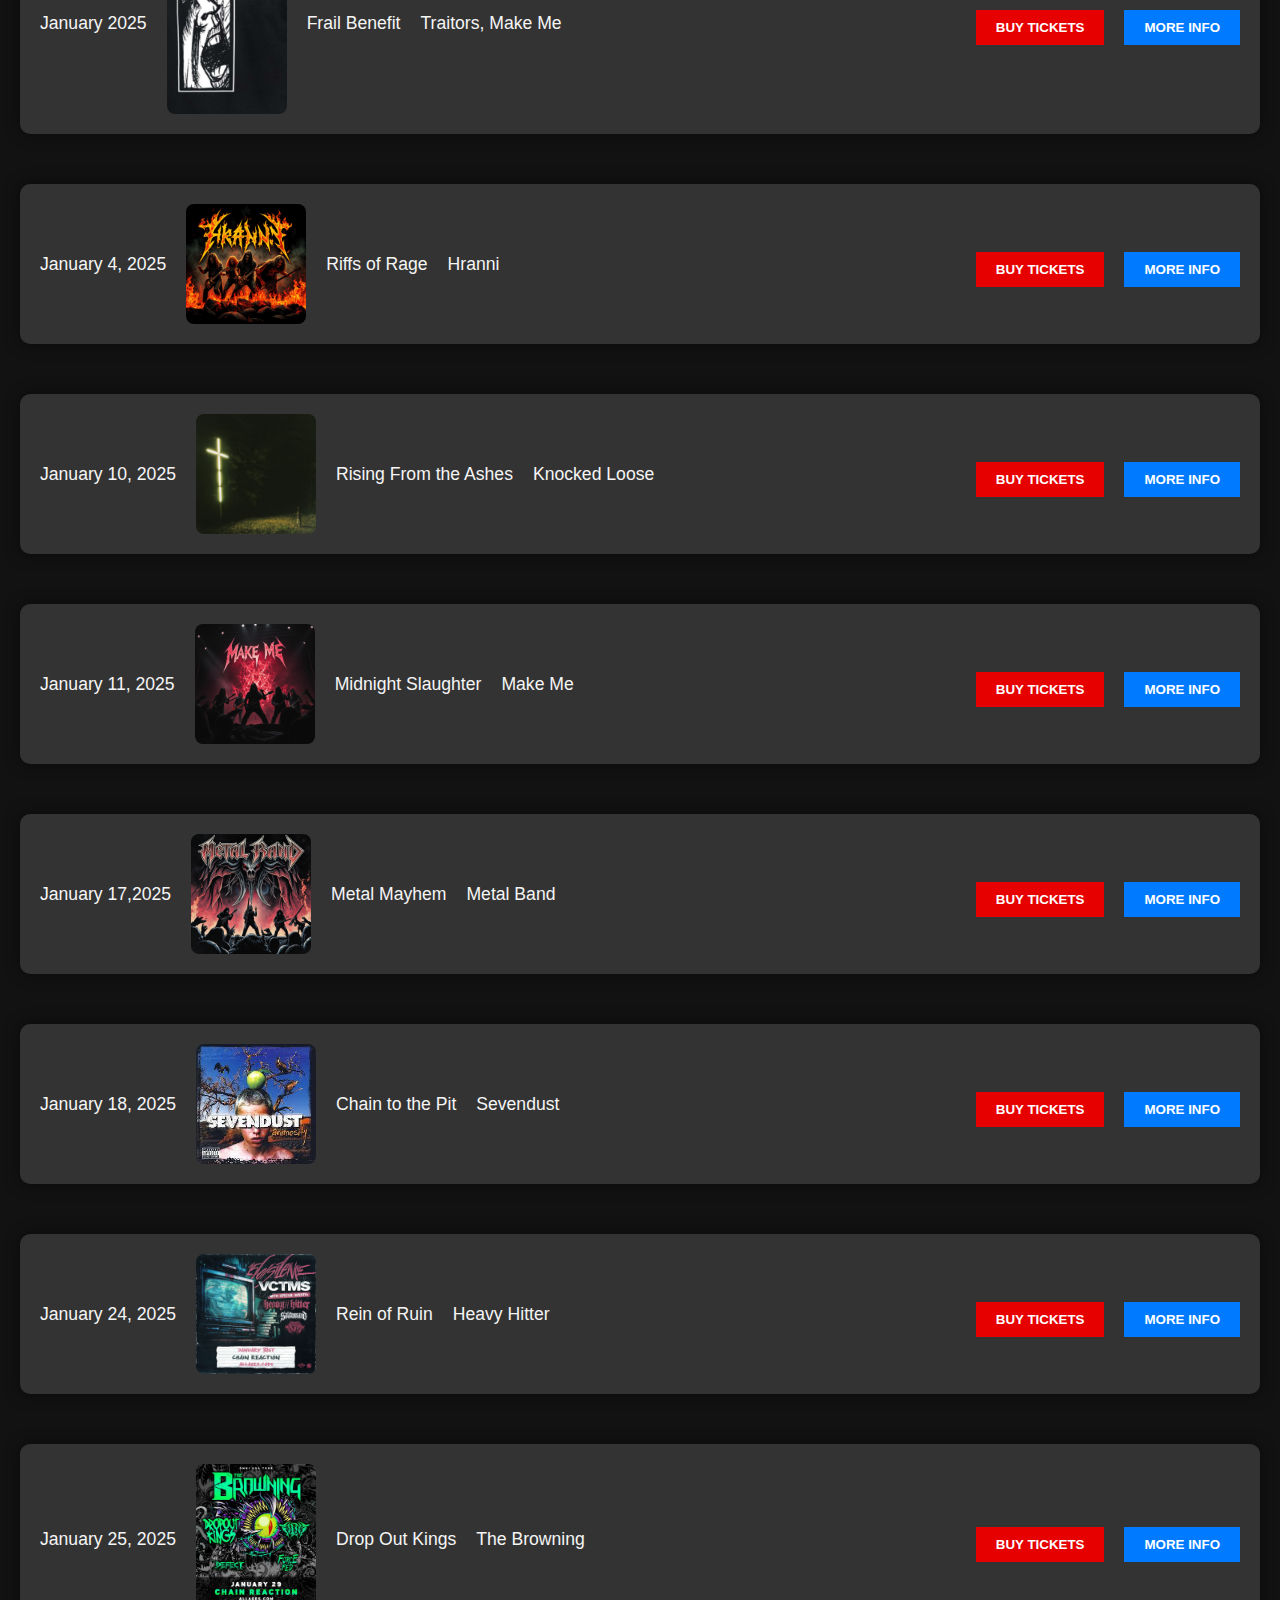
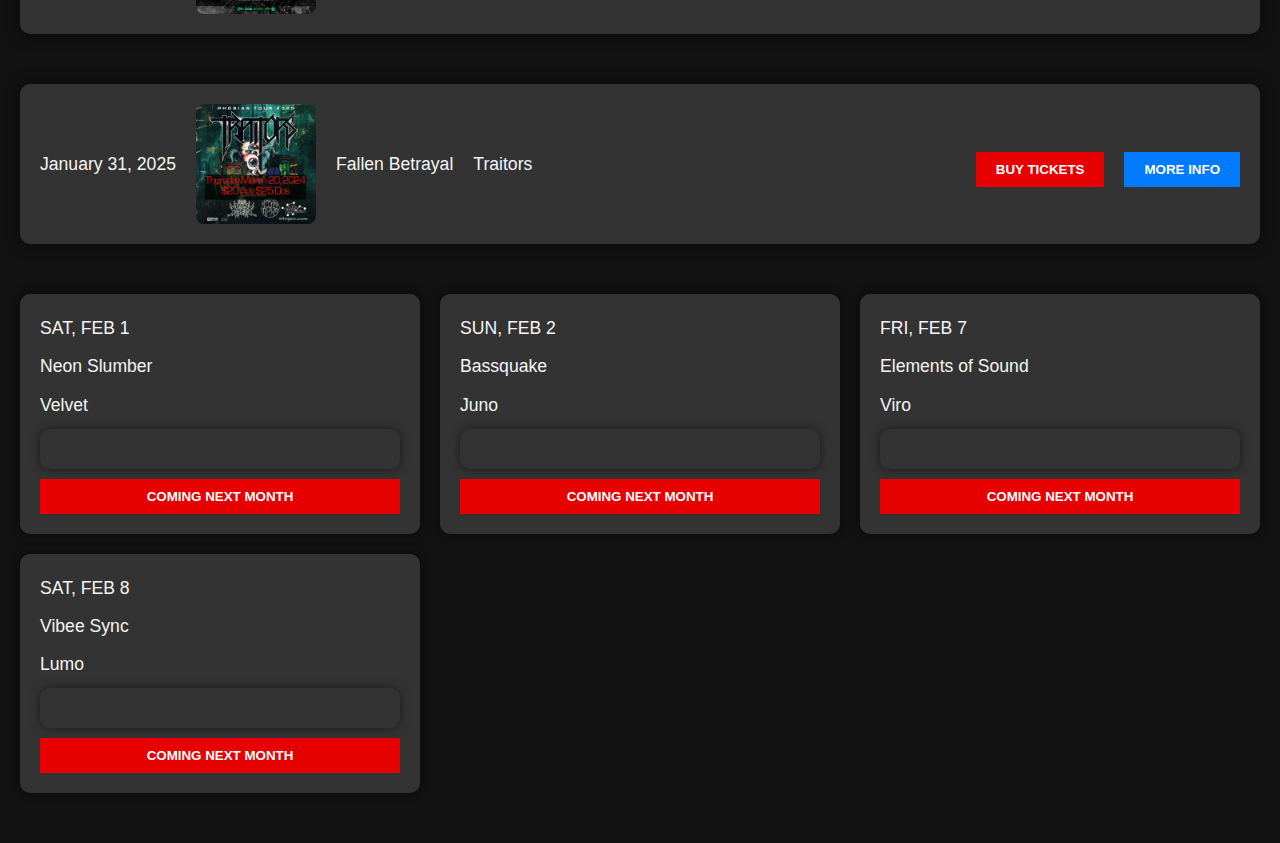
==== commit 742e962d: "javascript button update" ====
--- a/index.html
+++ b/index.html
@@ -50,7 +50,7 @@
                 <img placeholder="clock emoji"/>
                 <img placeholder="ticket emoji"/>
                 <div class="location"></div>
-                <button class="buy-tickets">Buy Tickets</button>
+                <button id="buy-tickets" onclick="redirect(this)" value="BuyTicket1" >Buy Tickets</button>
                 <button class="more-info">More Info</button>
             </div>
 
@@ -62,7 +62,7 @@
                 <img placeholder="clock emoji"/>
                 <img placeholder="ticket emoji"/>
                 <div class="location"></div>
-                <button class="buy-tickets">Buy Tickets</button>
+                <button id="buy-tickets" onclick="redirect(this)" value="BuyTicket2" >Buy Tickets</button>
                 <button class="more-info">More Info</button>
             </div>
 
@@ -74,7 +74,7 @@
                 <img placeholder="clock emoji"/>
                 <img placeholder="ticket emoji"/>
                 <div class="location"></div>
-                <button class="buy-tickets">Buy Tickets</button>
+                <button id="buy-tickets" onclick="redirect(this)" value="BuyTicket3" >Buy Tickets</button>
                 <button class="more-info">More Info</button>
             </div>
 
@@ -86,7 +86,7 @@
                 <img placeholder="clock emoji"/>
                 <img placeholder="ticket emoji"/>
                 <div class="location"></div>
-                <button id="buy-tickets">Buy Tickets</button>
+                <button id="buy-tickets" onclick="redirect(this)" value="BuyTicket4" >Buy Tickets</button>
                 <button class="more-info">More Info</button>
             </div>
 
@@ -98,7 +98,7 @@
                 <img placeholder="clock emoji"/>
                 <img placeholder="ticket emoji"/>
                 <div class="location"></div>
-                <button id="buy-tickets">Buy Tickets</button>
+                <button id="buy-tickets" onclick="redirect(this)" value="BuyTicket5" >Buy Tickets</button>
                 <button class="more-info">More Info</button>
             </div>
 
@@ -110,7 +110,7 @@
                 <img placeholder="clock emoji"/>
                 <img placeholder="ticket emoji"/>
                 <div class="location"></div>
-                <button id="buy-tickets" onclick="redirect()">Buy Tickets</button>
+                <button id="buy-tickets" onclick="redirect(this)" value="BuyTicket6" >Buy Tickets</button>
                 <button class="more-info">More Info</button>
             </div>
 
@@ -122,7 +122,7 @@
                 <img placeholder="clock emoji"/>
                 <img placeholder="ticket emoji"/>
                 <div class="location"></div>
-                <button class="buy-tickets">Buy Tickets</button>
+                <button id="buy-tickets" onclick="redirect(this)" value="BuyTicket7" >Buy Tickets</button>
                 <button class="more-info">More Info</button>
             </div>
 
@@ -134,7 +134,7 @@
                 <img placeholder="clock emoji"/>
                 <img placeholder="ticket emoji"/>
                 <div class="location"></div>
-                <button class="buy-tickets">Buy Tickets</button>
+                <button id="buy-tickets" onclick="redirect(this)" value="BuyTicket8" >Buy Tickets</button>
                 <button class="more-info">More Info</button>
             </div>
 
@@ -146,7 +146,7 @@
                 <img placeholder="clock emoji"/>
                 <img placeholder="ticket emoji"/>
                 <div class="location"></div>
-                <button class="buy-tickets">Buy Tickets</button>
+                <button id="buy-tickets" onclick="redirect(this)" value="BuyTicket9" >Buy Tickets</button>
                 <button class="more-info">More Info</button>
             </div>
         </section>
@@ -179,12 +179,12 @@
             <div id="event-4">
                 <p id="date">SAT, FEB 8</p>
                 <p id="event-name">Vibee Sync</p>
-                <p id="artists">Lumo</p>
+               <p id="artists">Lumo</p>
                 <div class="location"></div>
                 <button class="tickets">COMING NEXT MONTH</button>
             </div>
         </section>
     </main>
-    <script src="./scripts.js"></script>
+    <script type="text/javascript" src="./scripts.js"></script>
 </body>
 </html> 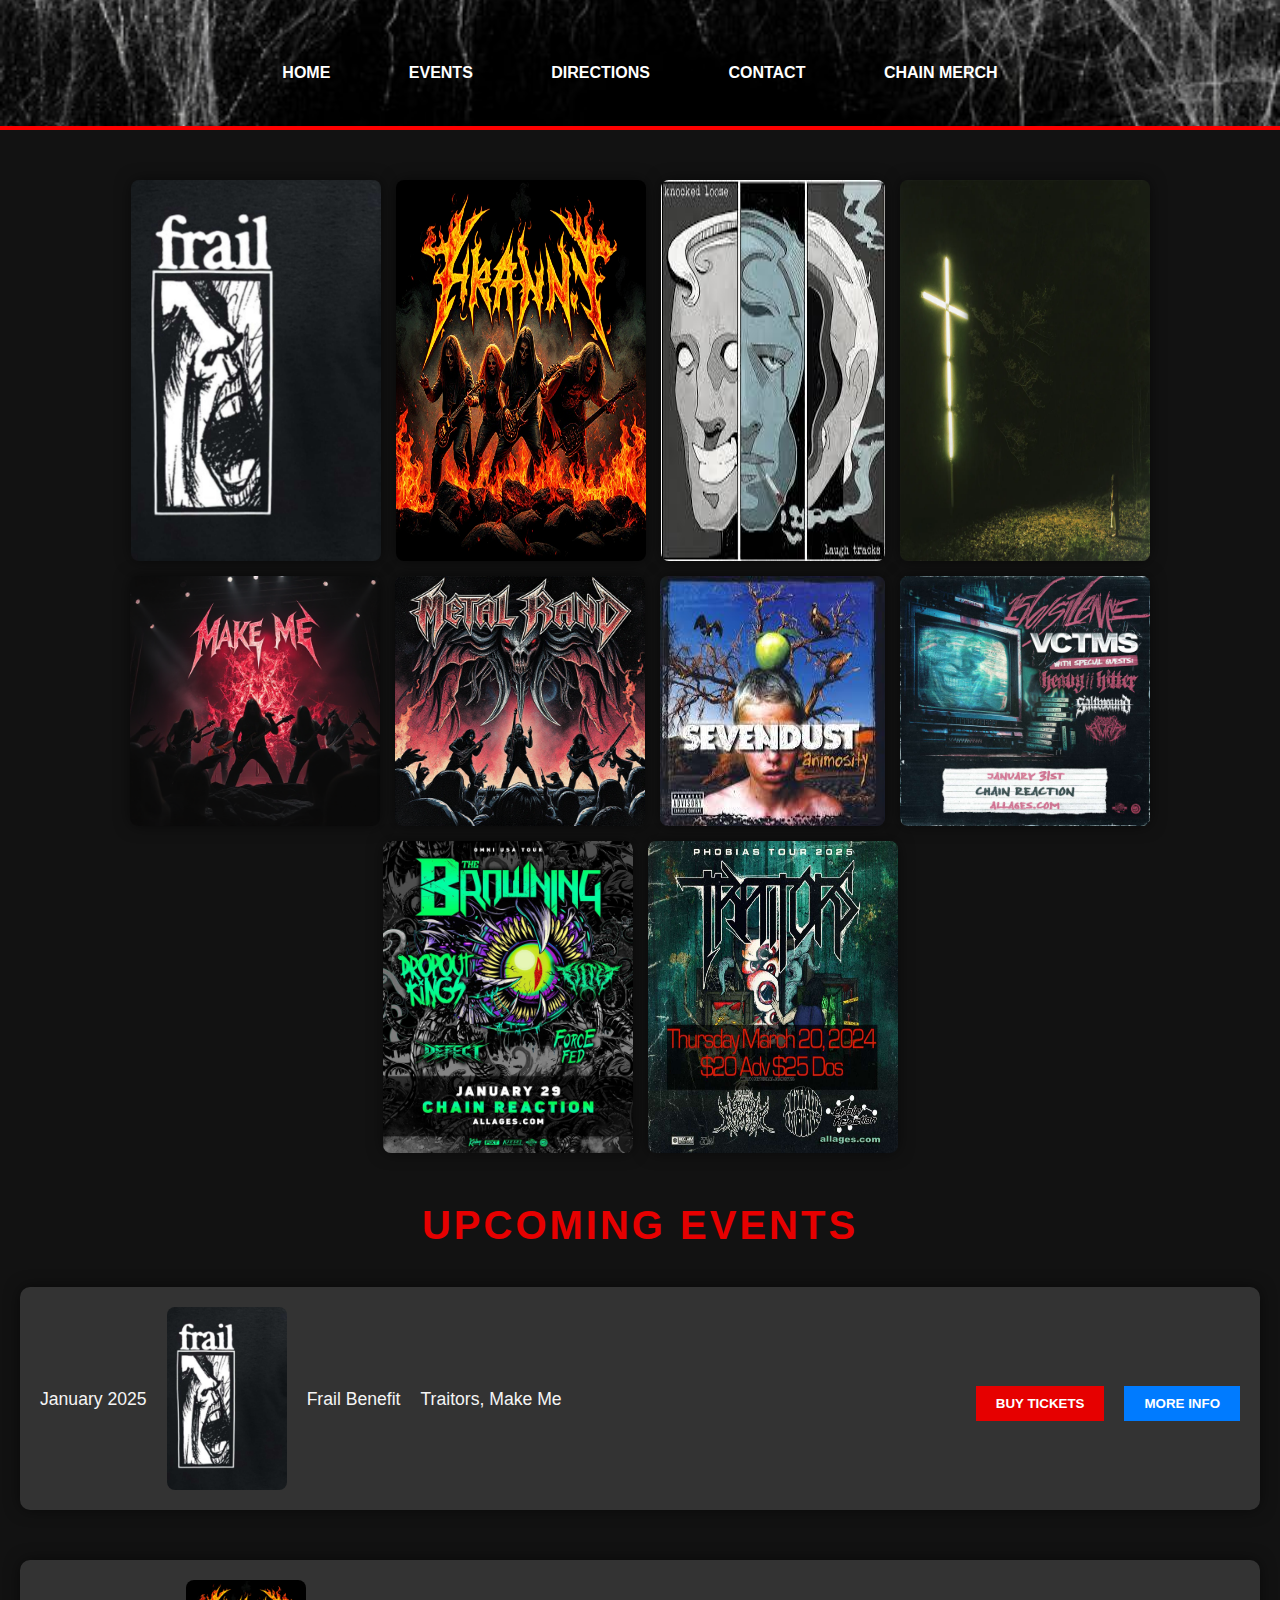
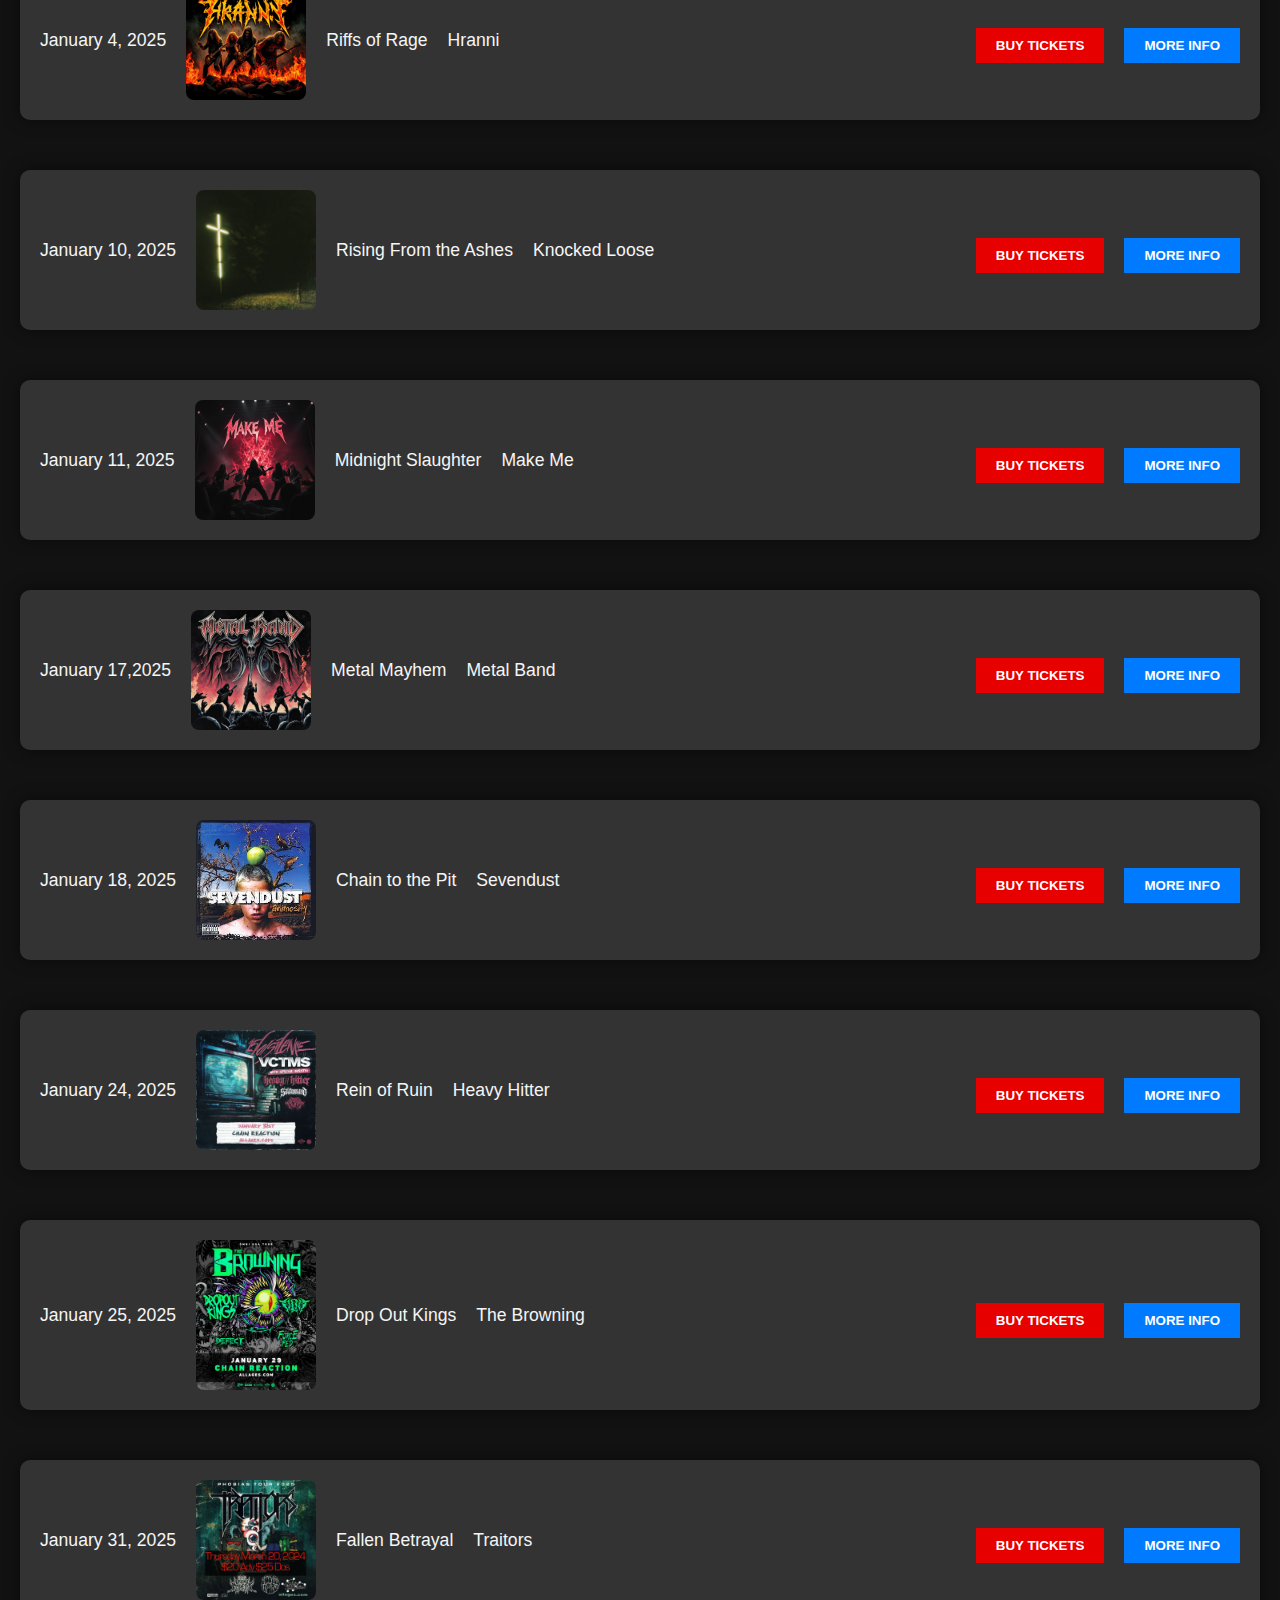
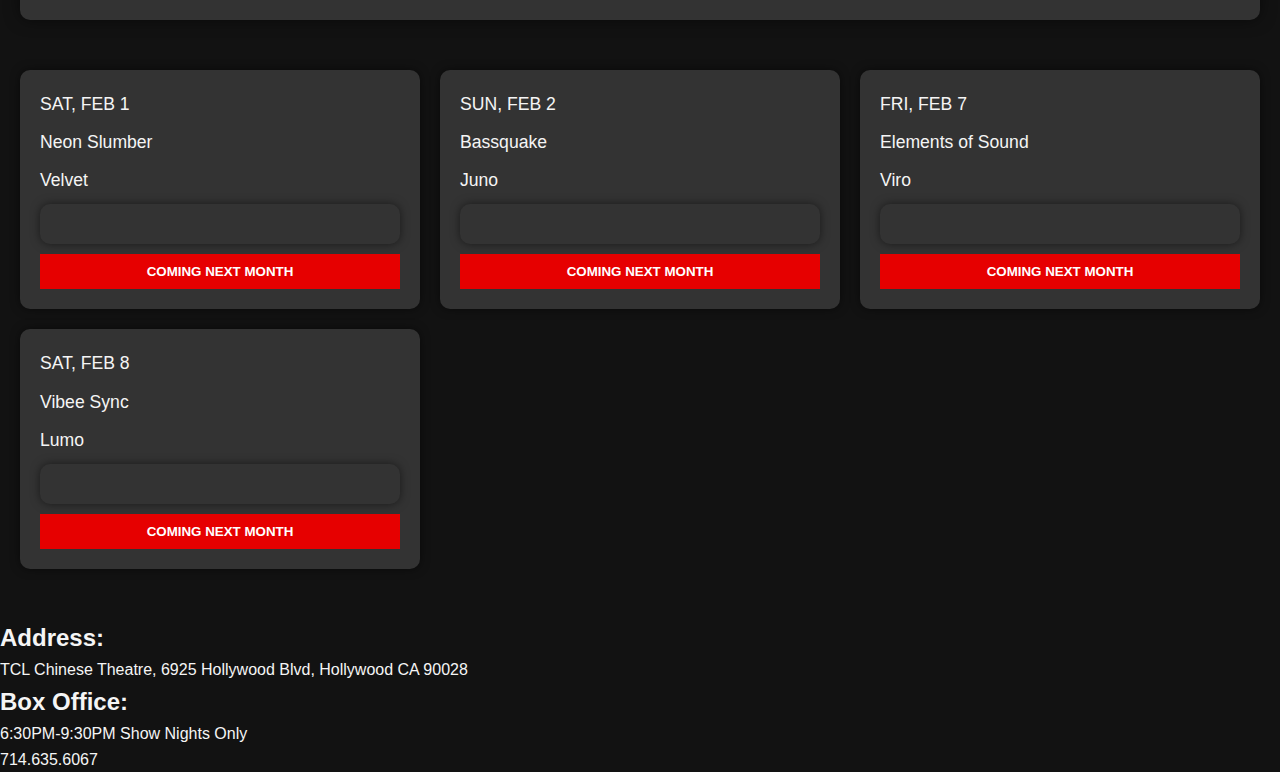
==== commit c592b18b: "alert banner" ====
--- a/index.html
+++ b/index.html
@@ -8,12 +8,6 @@
 </head>
 <body>
     <header>
-        <h2 id="address">Address:</h2>
-        <p>TCL Chinese Theatre, 6925 Hollywood Blvd, Hollywood CA 90028</p>
-        <h2 id="box-office">Box Office:</h2>
-        <p>6:30PM-9:30PM Show Nights Only</p>
-        <p id="phone">714.635.6067</p>
-
         <nav>
             <a href="#home">Home</a>
             <a href="#events">Events</a>
@@ -50,7 +44,7 @@
                 <img placeholder="clock emoji"/>
                 <img placeholder="ticket emoji"/>
                 <div class="location"></div>
-                <button id="buy-tickets" onclick="redirect(this)" value="BuyTicket1" >Buy Tickets</button>
+                <button id="buy-tickets1" onclick= "showAlert()" >Buy Tickets</button>
                 <button class="more-info">More Info</button>
             </div>
 
@@ -62,7 +56,7 @@
                 <img placeholder="clock emoji"/>
                 <img placeholder="ticket emoji"/>
                 <div class="location"></div>
-                <button id="buy-tickets" onclick="redirect(this)" value="BuyTicket2" >Buy Tickets</button>
+                <button id="buy-tickets" onclick="redirect(this)" value="buyticket2" >Buy Tickets</button>
                 <button class="more-info">More Info</button>
             </div>
 
@@ -74,7 +68,7 @@
                 <img placeholder="clock emoji"/>
                 <img placeholder="ticket emoji"/>
                 <div class="location"></div>
-                <button id="buy-tickets" onclick="redirect(this)" value="BuyTicket3" >Buy Tickets</button>
+                <button id="buy-tickets" onclick="redirect(this)" value="buyticket3" >Buy Tickets</button>
                 <button class="more-info">More Info</button>
             </div>
 
@@ -86,7 +80,7 @@
                 <img placeholder="clock emoji"/>
                 <img placeholder="ticket emoji"/>
                 <div class="location"></div>
-                <button id="buy-tickets" onclick="redirect(this)" value="BuyTicket4" >Buy Tickets</button>
+                <button id="buy-tickets" onclick="redirect(this)" value="buyticket4" >Buy Tickets</button>
                 <button class="more-info">More Info</button>
             </div>
 
@@ -98,7 +92,7 @@
                 <img placeholder="clock emoji"/>
                 <img placeholder="ticket emoji"/>
                 <div class="location"></div>
-                <button id="buy-tickets" onclick="redirect(this)" value="BuyTicket5" >Buy Tickets</button>
+                <button id="buy-tickets" onclick="redirect(this)" value="buyticket5" >Buy Tickets</button>
                 <button class="more-info">More Info</button>
             </div>
 
@@ -110,7 +104,7 @@
                 <img placeholder="clock emoji"/>
                 <img placeholder="ticket emoji"/>
                 <div class="location"></div>
-                <button id="buy-tickets" onclick="redirect(this)" value="BuyTicket6" >Buy Tickets</button>
+                <button id="buy-tickets" onclick="redirect(this)" value="buyticket6" >Buy Tickets</button>
                 <button class="more-info">More Info</button>
             </div>
 
@@ -122,7 +116,7 @@
                 <img placeholder="clock emoji"/>
                 <img placeholder="ticket emoji"/>
                 <div class="location"></div>
-                <button id="buy-tickets" onclick="redirect(this)" value="BuyTicket7" >Buy Tickets</button>
+                <button id="buy-tickets" onclick="redirect(this)" value="buyticket7" >Buy Tickets</button>
                 <button class="more-info">More Info</button>
             </div>
 
@@ -134,7 +128,7 @@
                 <img placeholder="clock emoji"/>
                 <img placeholder="ticket emoji"/>
                 <div class="location"></div>
-                <button id="buy-tickets" onclick="redirect(this)" value="BuyTicket8" >Buy Tickets</button>
+                <button id="buy-tickets" onclick="redirect(this)" value="buyticket8" >Buy Tickets</button>
                 <button class="more-info">More Info</button>
             </div>
 
@@ -146,7 +140,7 @@
                 <img placeholder="clock emoji"/>
                 <img placeholder="ticket emoji"/>
                 <div class="location"></div>
-                <button id="buy-tickets" onclick="redirect(this)" value="BuyTicket9" >Buy Tickets</button>
+                <button id="buy-tickets" onclick="redirect(this)" value="buyticket9" >Buy Tickets</button>
                 <button class="more-info">More Info</button>
             </div>
         </section>
@@ -185,6 +179,13 @@
             </div>
         </section>
     </main>
+    <footer id="directions">
+        <h2 id="address">Address:</h2>
+        <p>TCL Chinese Theatre, 6925 Hollywood Blvd, Hollywood CA 90028</p>
+        <h2 id="box-office">Box Office:</h2>
+        <p>6:30PM-9:30PM Show Nights Only</p>
+        <p id="phone">714.635.6067</p>
+    </footer>
     <script type="text/javascript" src="./scripts.js"></script>
 </body>
 </html> 